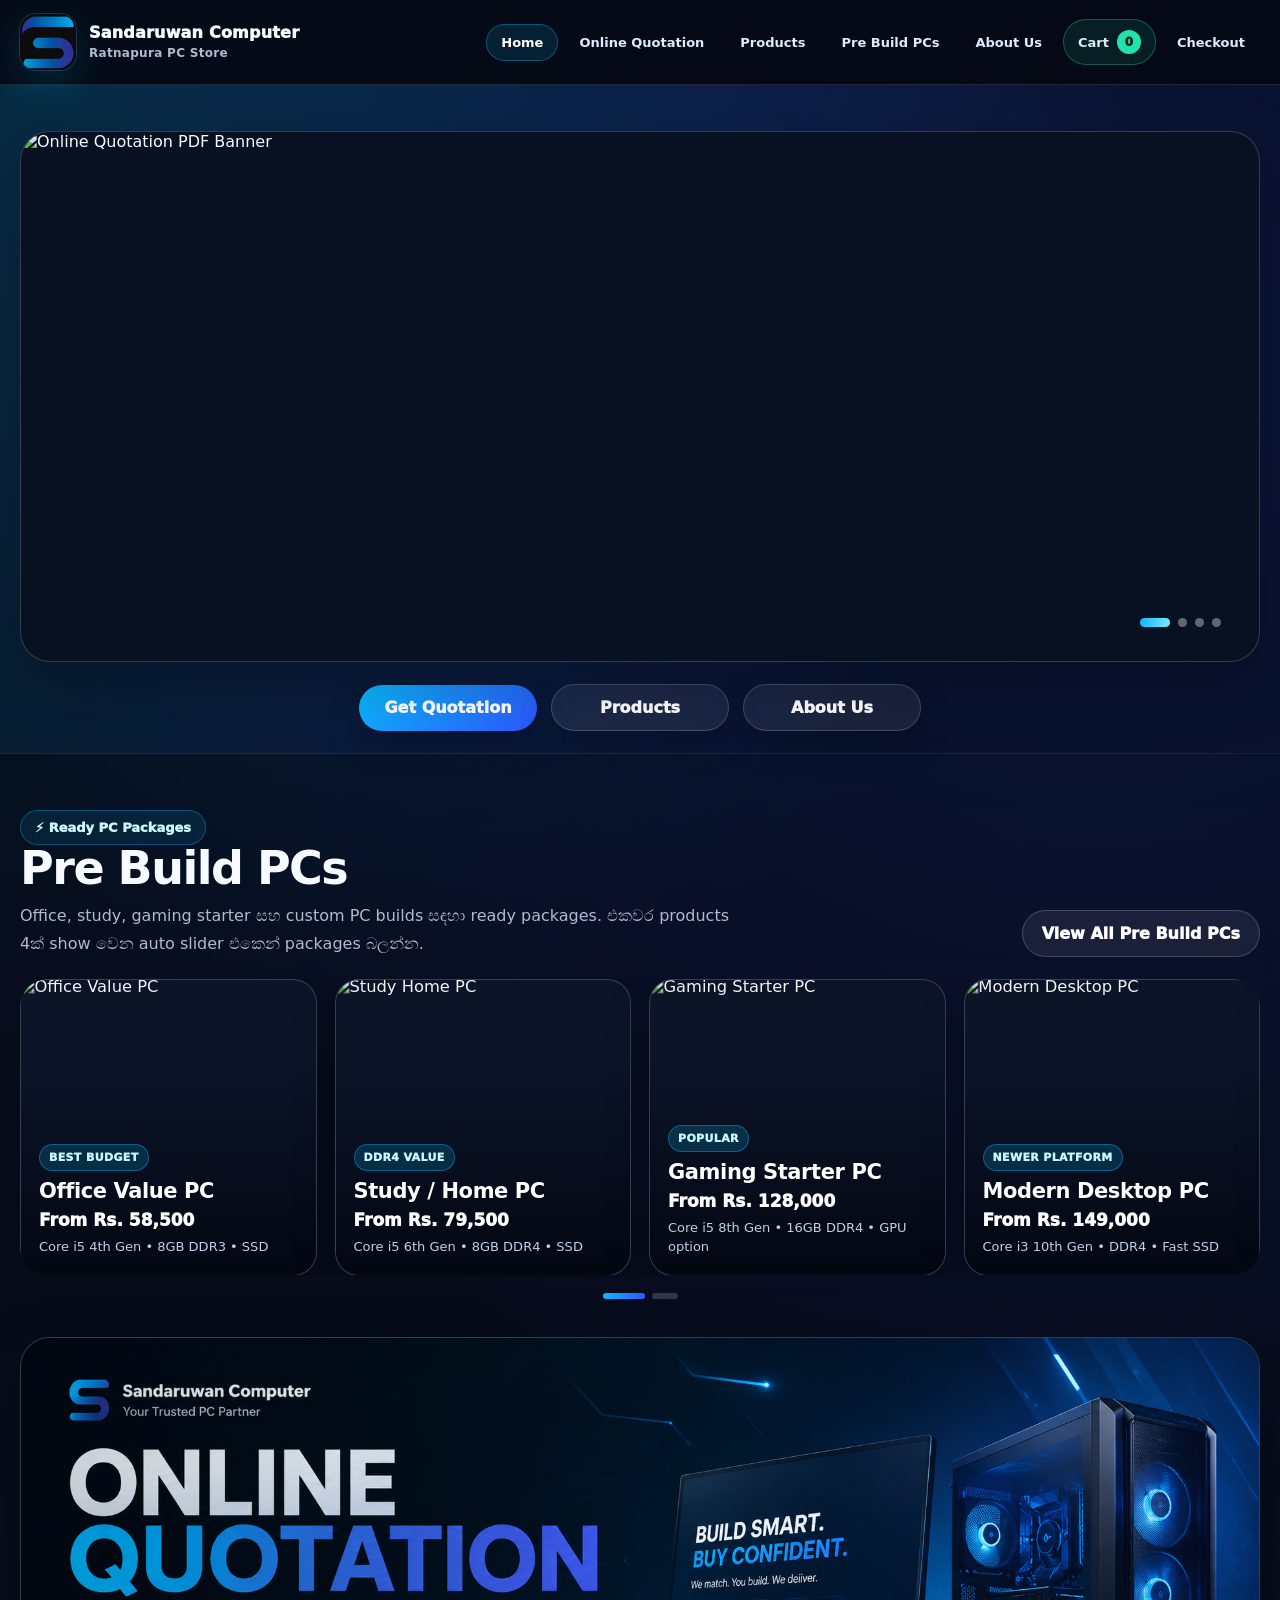
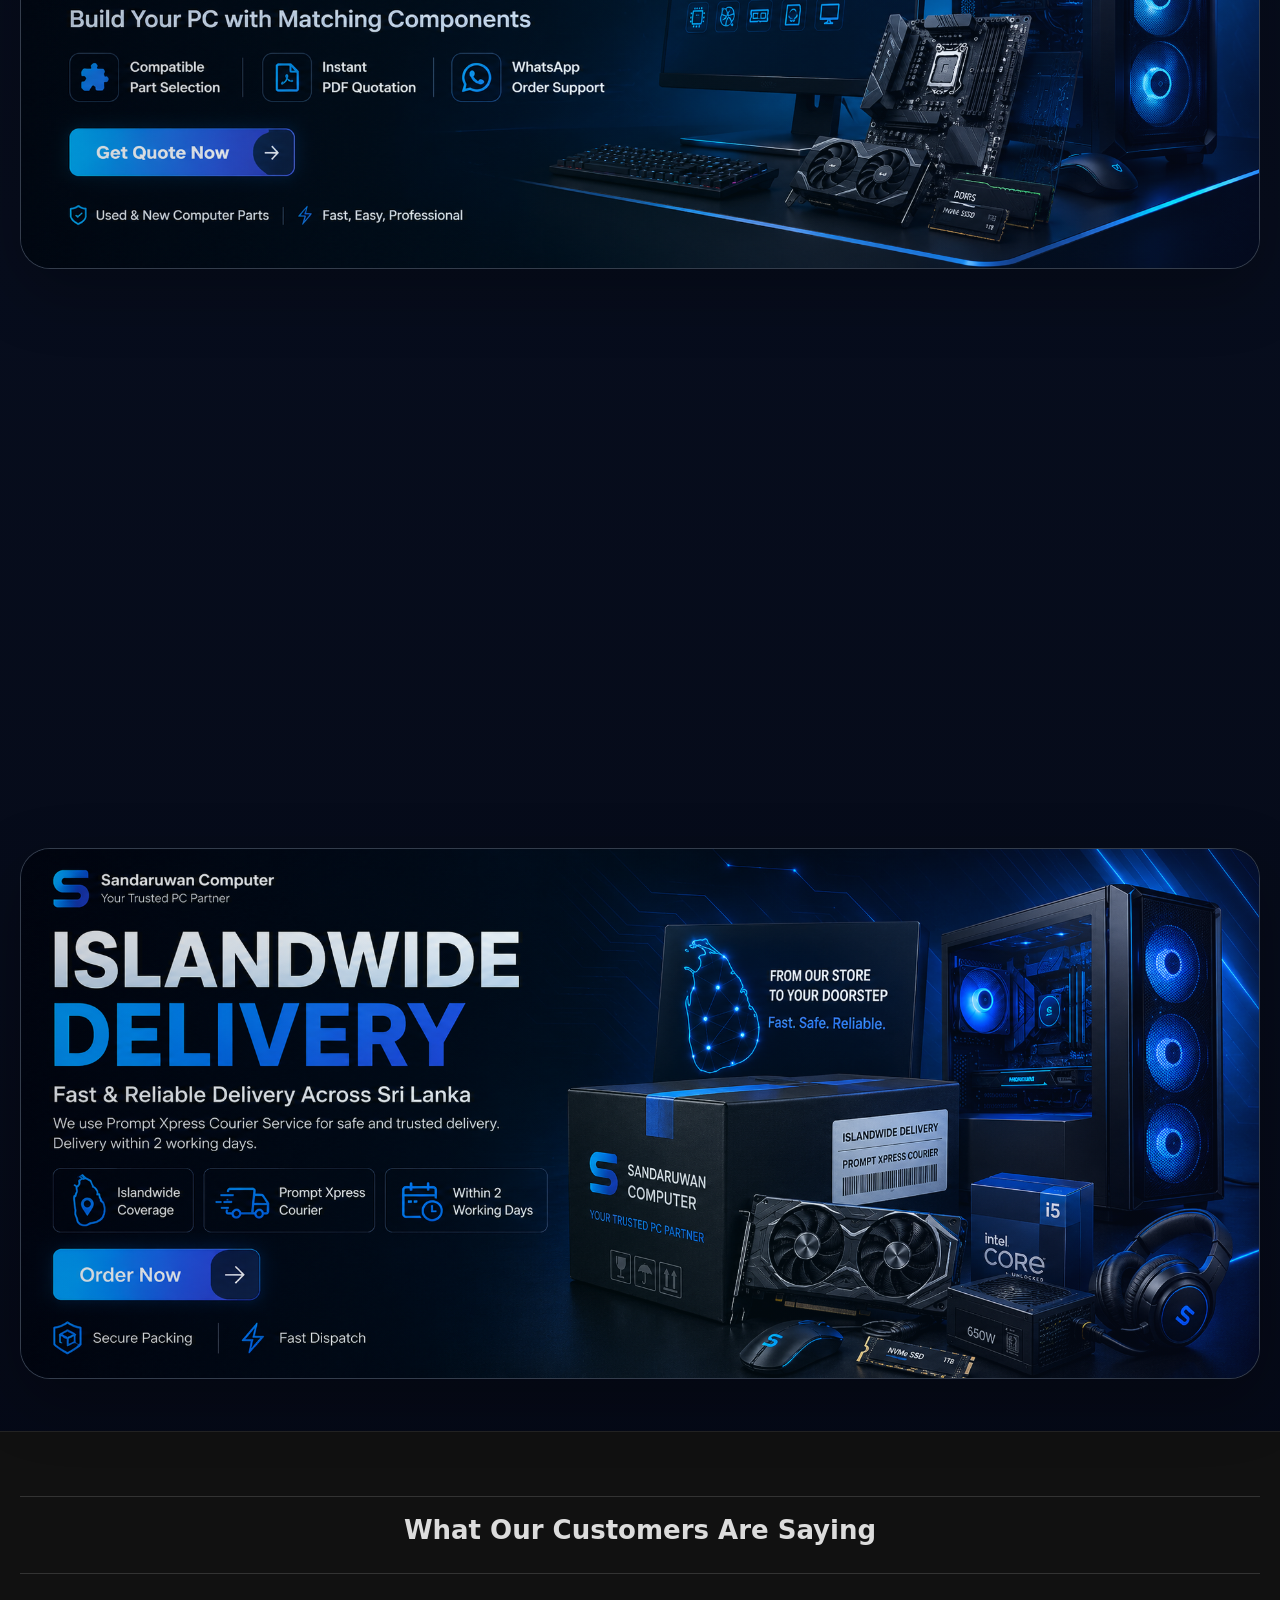
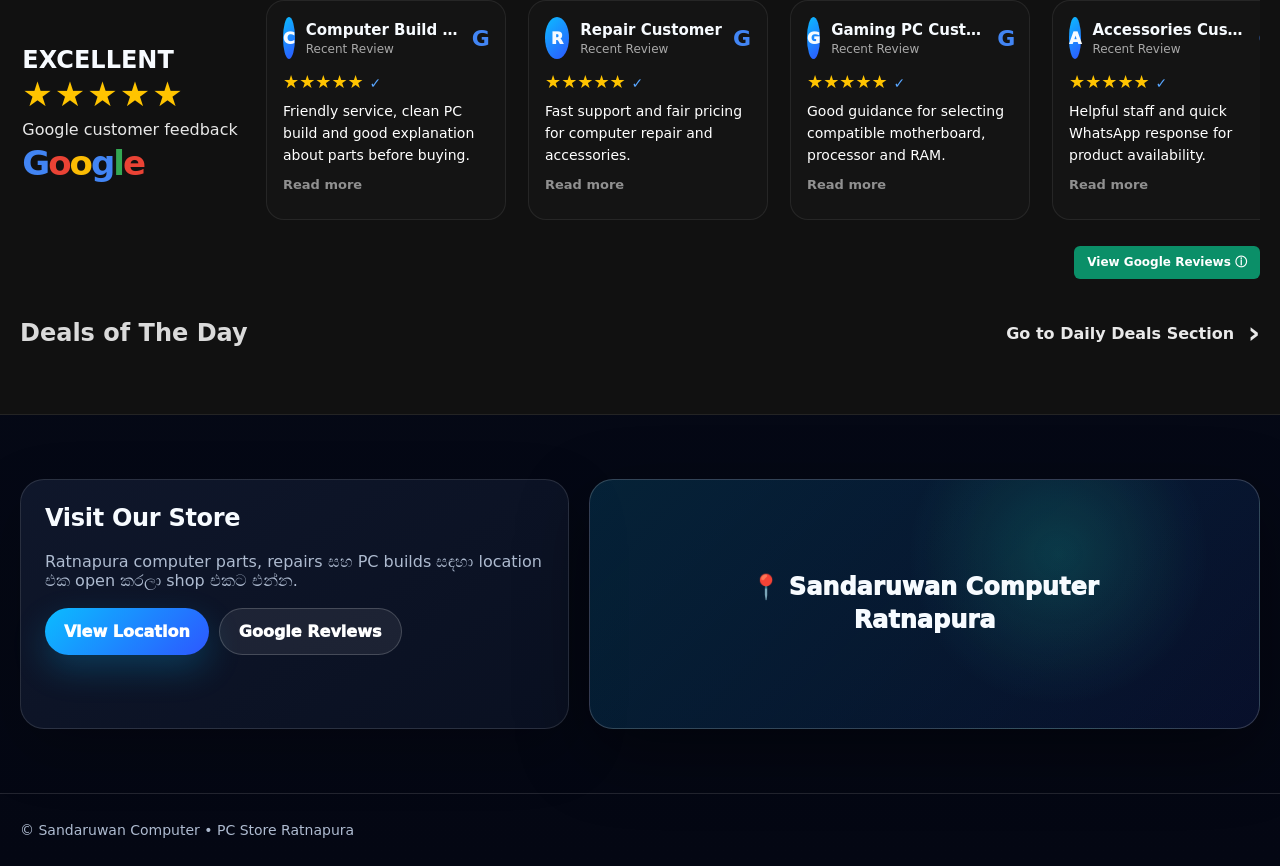
==== index.html @ 7ae16428 "Update index.html" ====
<!doctype html>
<html lang="en">
<head>
  <meta charset="utf-8"><meta name="viewport" content="width=device-width, initial-scale=1">
  <title>Sandaruwan Computer | PC Store Ratnapura</title>
  <meta name="description" content="Sandaruwan Computer - PC builds, computer parts, online quotations and WhatsApp ordering in Ratnapura.">
  <link rel="icon" href="assets/img/logo.jpg"><link rel="stylesheet" href="assets/css/style.css">
  <style>
    /* Home page update: wide banners first + 1:1 pre-build product slider */
    .home-banner-hero{
      padding:46px 0 22px;
      background:linear-gradient(110deg,rgba(11,188,255,.08),rgba(45,87,255,.08) 48%,rgba(7,12,28,0) 74%);
      border-bottom:1px solid rgba(255,255,255,.06);
    }
    .home-main-slider{
      margin:0 auto;
      aspect-ratio:21/9;
      min-height:unset;
      max-height:560px;
      border-radius:30px;
    }
    .home-main-slider .wide-banner-slide{cursor:default;pointer-events:none;}
    .home-main-slider .wide-banner-slide img{
      width:100%;height:100%;object-fit:cover;object-position:center;
      display:block;
      user-select:none;
    }
    .prebuild-home-section{padding:56px 0 30px;}
    .section-head-row{display:flex;align-items:end;justify-content:space-between;gap:18px;margin-bottom:22px;}
    .section-head-row h2{margin:0;font-size:clamp(30px,4vw,46px);letter-spacing:-1.5px;line-height:1.02;}
    .section-head-row p{margin:10px 0 0;color:var(--muted);line-height:1.7;max-width:720px;}
    .prebuild-home-window{overflow:hidden;position:relative;border-radius:28px;}
    .prebuild-home-track{display:flex;gap:18px;transition:transform .65s cubic-bezier(.2,.8,.2,1);will-change:transform;}
    .home-prebuild-card{
      position:relative;flex:0 0 calc((100% - 54px) / 4);aspect-ratio:1/1;
      overflow:hidden;border-radius:24px;background:#0c152a;border:1px solid var(--line2);
      box-shadow:0 18px 44px rgba(0,0,0,.24);color:#fff;
    }
    .home-prebuild-card img{width:100%;height:100%;object-fit:cover;display:block;transform:scale(1.02);transition:transform .35s ease;}
    .home-prebuild-card:hover img{transform:scale(1.07);}
    .home-prebuild-card:after{content:"";position:absolute;inset:0;background:linear-gradient(180deg,rgba(0,0,0,.05) 28%,rgba(2,6,16,.92) 100%);}
    .home-prebuild-card-content{position:absolute;left:0;right:0;bottom:0;padding:18px;z-index:2;}
    .home-prebuild-card small{display:inline-flex;margin-bottom:8px;padding:6px 9px;border-radius:999px;background:rgba(11,188,255,.18);border:1px solid rgba(11,188,255,.38);color:#c8f7ff;font-weight:950;font-size:11px;letter-spacing:.35px;text-transform:uppercase;}
    .home-prebuild-card h3{margin:0 0 7px;font-size:21px;line-height:1.15;letter-spacing:-.4px;}
    .home-prebuild-card .home-price{color:#fff;font-size:17px;font-weight:950;}
    .home-prebuild-card .home-spec{margin-top:8px;color:#bed1e9;font-size:13px;line-height:1.45;}
    .home-prebuild-progress{display:flex;gap:7px;justify-content:center;margin-top:18px;}
    .home-prebuild-dot{width:26px;height:6px;border-radius:99px;background:rgba(255,255,255,.18);transition:.25s ease;}
    .home-prebuild-dot.active{background:linear-gradient(90deg,var(--brand),var(--brand2));width:42px;}

    .hero-quick-actions{
      display:flex;
      align-items:center;
      justify-content:center;
      gap:14px;
      flex-wrap:wrap;
      margin-top:22px;
    }
    .hero-quick-actions .btn{
      min-width:178px;
      justify-content:center;
      box-shadow:0 14px 34px rgba(0,0,0,.24);
    }
    .after-prebuild-banners{
      padding:8px 0 52px;
    }
    .wide-image-stack{
      display:grid;
      gap:24px;
    }
    .wide-image-reveal{
      position:relative;
      overflow:hidden;
      border-radius:30px;
      border:1px solid var(--line2);
      background:#071225;
      box-shadow:0 22px 64px rgba(0,0,0,.28);
      aspect-ratio:21/9;
      opacity:0;
      transform:translateY(46px) scale(.985);
      filter:blur(8px);
      transition:opacity .75s ease, transform .75s cubic-bezier(.2,.8,.2,1), filter .75s ease;
    }
    .wide-image-reveal.in-view{
      opacity:1;
      transform:translateY(0) scale(1);
      filter:blur(0);
    }
    .wide-image-reveal img{
      width:100%;
      height:100%;
      object-fit:cover;
      object-position:center;
      display:block;
      user-select:none;
      pointer-events:none;
    }
    .wide-image-reveal:after{
      content:"";
      position:absolute;
      inset:0;
      background:linear-gradient(90deg,rgba(2,6,16,.16),rgba(11,188,255,.05),rgba(45,87,255,.08));
      pointer-events:none;
    }

    @media (max-width:1050px){.home-prebuild-card{flex-basis:calc((100% - 36px) / 3)}.home-main-slider{aspect-ratio:21/9}}
    @media (max-width:820px){.home-prebuild-card{flex-basis:calc((100% - 18px) / 2)}.section-head-row{align-items:flex-start;flex-direction:column}.home-main-slider{border-radius:22px}}
    @media (max-width:560px){.home-banner-hero{padding:28px 0 14px}.home-main-slider{aspect-ratio:16/9}.home-prebuild-card{flex-basis:100%}.prebuild-home-section{padding:38px 0 24px}.home-prebuild-card-content{padding:15px}.home-prebuild-card h3{font-size:19px}}
  </style>
</head>
<body data-page="home">
  <header class="navbar">
    <div class="container nav-wrap">
      <a class="brand" href="index.html" aria-label="Sandaruwan Computer Home">
        <img class="logo" src="assets/img/logo.jpg" alt="Sandaruwan Computer Logo">
        <div class="brand-title">Sandaruwan Computer<span>Ratnapura PC Store</span></div>
      </a>
      <button class="btn btn-ghost btn-small mobile-menu" id="mobileMenuBtn">Menu</button>
      <nav class="nav-links" id="navLinks">
        <a href="index.html" class="active">Home</a><a href="quotation.html" class="">Online Quotation</a><a href="products.html" class="">Products</a><a href="prebuild.html" class="">Pre Build PCs</a><a href="about.html" class="">About Us</a>
        <a href="cart.html" class="cart-pill">Cart <span class="cart-count" data-cart-count>0</span></a>
        <a href="checkout.html" class="">Checkout</a>
      </nav>
    </div>
  </header>
  <main>
    <section class="home-banner-hero">
      <div class="container">
        <div class="wide-banner-carousel home-main-slider" aria-label="Sandaruwan Computer promotional banners">
          <div class="wide-banner-slide active"><img src="assets/img/01.jpg" alt="Online Quotation PDF Banner"></div>
          <div class="wide-banner-slide"><img src="assets/img/banners/02.jpg" alt="Used and New Computer Parts Banner"></div>
          <div class="wide-banner-slide"><img src="assets/img/banners/03.jpg" alt="Compatible PC Build Parts Banner"></div>
          <div class="wide-banner-slide"><img src="assets/img/banners/04.jpg" alt="WhatsApp Order Receipt Banner"></div>
          <div class="slide-dots wide-dots" id="wideBannerDots" aria-hidden="true"></div>
        </div>
        <div class="hero-quick-actions" aria-label="Quick actions">
          <a class="btn btn-primary" href="quotation.html">Get Quotation</a>
          <a class="btn btn-ghost" href="products.html">Products</a>
          <a class="btn btn-ghost" href="about.html">About Us</a>
        </div>
      </div>
    </section>

    <section class="prebuild-home-section">
      <div class="container">
        <div class="section-head-row">
          <div>
            <span class="eyebrow">⚡ Ready PC Packages</span>
            <h2>Pre Build PCs</h2>
            <p>Office, study, gaming starter සහ custom PC builds සඳහා ready packages. එකවර products 4ක් show වෙන auto slider එකෙන් packages බලන්න.</p>
          </div>
          <a class="btn btn-ghost" href="prebuild.html">View All Pre Build PCs</a>
        </div>

        <div class="prebuild-home-window" aria-label="Pre Build PC product slider">
          <div class="prebuild-home-track" id="homePrebuildTrack">
            <a class="home-prebuild-card" href="prebuild.html">
              <img src="assets/img/prebuild/prebuild-office-ddr3.jpg" alt="Office Value PC">
              <div class="home-prebuild-card-content"><small>Best Budget</small><h3>Office Value PC</h3><div class="home-price">From Rs. 58,500</div><div class="home-spec">Core i5 4th Gen • 8GB DDR3 • SSD</div></div>
            </a>
            <a class="home-prebuild-card" href="prebuild.html">
              <img src="assets/img/prebuild/prebuild-study-ddr4.jpg" alt="Study Home PC">
              <div class="home-prebuild-card-content"><small>DDR4 Value</small><h3>Study / Home PC</h3><div class="home-price">From Rs. 79,500</div><div class="home-spec">Core i5 6th Gen • 8GB DDR4 • SSD</div></div>
            </a>
            <a class="home-prebuild-card" href="prebuild.html">
              <img src="assets/img/prebuild/prebuild-gaming-starter.jpg" alt="Gaming Starter PC">
              <div class="home-prebuild-card-content"><small>Popular</small><h3>Gaming Starter PC</h3><div class="home-price">From Rs. 128,000</div><div class="home-spec">Core i5 8th Gen • 16GB DDR4 • GPU option</div></div>
            </a>
            <a class="home-prebuild-card" href="prebuild.html">
              <img src="assets/img/prebuild/prebuild-modern-i3.jpg" alt="Modern Desktop PC">
              <div class="home-prebuild-card-content"><small>Newer Platform</small><h3>Modern Desktop PC</h3><div class="home-price">From Rs. 149,000</div><div class="home-spec">Core i3 10th Gen • DDR4 • Fast SSD</div></div>
            </a>
            <a class="home-prebuild-card" href="prebuild.html">
              <img src="assets/img/prebuild/prebuild-custom.jpg" alt="Custom Build Package">
              <div class="home-prebuild-card-content"><small>Build Your Way</small><h3>Custom Build Package</h3><div class="home-price">Custom price</div><div class="home-spec">Matched motherboard • RAM • SSD • accessories</div></div>
            </a>
          </div>
        </div>
        <div class="home-prebuild-progress" id="homePrebuildDots" aria-hidden="true"></div>
      </div>
    </section>

    <section class="after-prebuild-banners" aria-label="Featured wide banners">
      <div class="container">
        <div class="wide-image-stack">
          <div class="wide-image-reveal"><img src="assets/img/A.jpg" alt="Used and New Computer Parts"></div>
          <div class="wide-image-reveal"><img src="assets/img/B.jpg" alt="Matched Compatible PC Parts"></div>
          <div class="wide-image-reveal"><img src="assets/img/C.jpg" alt="WhatsApp Order and Delivery Support"></div>
        </div>
      </div>
    </section>

    <section class="review-showcase" id="reviews">
      <div class="container">
        <div class="review-title-line"></div>
        <h2 class="review-title">What Our Customers Are Saying</h2>
        <div class="review-title-line"></div>
        <div class="google-review-widget">
          <div class="rating-summary">
            <div>
              <div class="rating-word">EXCELLENT</div>
              <div class="big-stars" aria-label="5 star rating">★★★★★</div>
              <p>Google customer feedback</p>
              <div class="google-logo"><span>G</span><span>o</span><span>o</span><span>g</span><span>l</span><span>e</span></div>
            </div>
          </div>
          <div class="review-track" id="reviewTrack">
            <article class="review-card"><div class="review-head"><div class="avatar">C</div><div><h3>Computer Build Customer</h3><span>Recent Review</span></div><div class="g-mark">G</div></div><div class="review-stars">★★★★★ <span>✓</span></div><p>Friendly service, clean PC build and good explanation about parts before buying.</p><a data-config-link="reviewUrl" href="#">Read more</a></article>
            <article class="review-card"><div class="review-head"><div class="avatar">R</div><div><h3>Repair Customer</h3><span>Recent Review</span></div><div class="g-mark">G</div></div><div class="review-stars">★★★★★ <span>✓</span></div><p>Fast support and fair pricing for computer repair and accessories.</p><a data-config-link="reviewUrl" href="#">Read more</a></article>
            <article class="review-card"><div class="review-head"><div class="avatar">G</div><div><h3>Gaming PC Customer</h3><span>Recent Review</span></div><div class="g-mark">G</div></div><div class="review-stars">★★★★★ <span>✓</span></div><p>Good guidance for selecting compatible motherboard, processor and RAM.</p><a data-config-link="reviewUrl" href="#">Read more</a></article>
            <article class="review-card"><div class="review-head"><div class="avatar">A</div><div><h3>Accessories Customer</h3><span>Recent Review</span></div><div class="g-mark">G</div></div><div class="review-stars">★★★★★ <span>✓</span></div><p>Helpful staff and quick WhatsApp response for product availability.</p><a data-config-link="reviewUrl" href="#">Read more</a></article>
          </div>
        </div>
        <div class="review-bottom-row"><a class="verified-badge" data-config-link="reviewUrl" href="#">View Google Reviews ⓘ</a></div>
        <div class="daily-deals-row"><h2>Deals of The Day</h2><a href="products.html">Go to Daily Deals Section <span>›</span></a></div>
      </div>
    </section>

    <section class="section">
      <div class="container map-card">
        <div class="card"><h2 style="margin-top:0">Visit Our Store</h2><p class="muted">Ratnapura computer parts, repairs සහ PC builds සඳහා location එක open කරලා shop එකට එන්න.</p><div class="action-row"><a class="btn btn-primary" data-config-link="locationUrl" href="#">View Location</a><a class="btn btn-ghost" data-config-link="reviewUrl" href="#">Google Reviews</a></div></div>
        <a class="map-box" data-config-link="locationUrl" href="#"><span>📍 Sandaruwan Computer<br>Ratnapura</span></a>
      </div>
    </section>
  </main>
  <footer class="footer"><div class="container">© Sandaruwan Computer • PC Store Ratnapura</div></footer>
  <div class="toast" id="toast"></div>
  <script src="assets/js/config.js"></script><script src="assets/js/app.js"></script>
  <script>
    (function(){
      const track=document.getElementById('homePrebuildTrack');
      const dotsWrap=document.getElementById('homePrebuildDots');
      if(!track||!dotsWrap)return;
      const cards=Array.from(track.children);
      let index=0;
      function visibleCount(){
        if(window.innerWidth<=560)return 1;
        if(window.innerWidth<=820)return 2;
        if(window.innerWidth<=1050)return 3;
        return 4;
      }
      function maxIndex(){return Math.max(0,cards.length-visibleCount());}
      function renderDots(){
        const total=maxIndex()+1;
        dotsWrap.innerHTML=Array.from({length:total},(_,i)=>'<span class="home-prebuild-dot '+(i===index?'active':'')+'"></span>').join('');
      }
      function move(){
        const gap=parseFloat(getComputedStyle(track).gap)||18;
        const cardWidth=cards[0] ? cards[0].getBoundingClientRect().width : 0;
        if(index>maxIndex())index=0;
        track.style.transform='translateX('+(-(cardWidth+gap)*index)+'px)';
        renderDots();
      }
      let timer=setInterval(function(){index=index>=maxIndex()?0:index+1;move();},3200);
      window.addEventListener('resize',function(){clearTimeout(window.__homePrebuildResize);window.__homePrebuildResize=setTimeout(move,160);});
      track.addEventListener('mouseenter',function(){clearInterval(timer);});
      track.addEventListener('mouseleave',function(){timer=setInterval(function(){index=index>=maxIndex()?0:index+1;move();},3200);});
      move();
    })();

    (function(){
      const revealItems=document.querySelectorAll('.wide-image-reveal');
      if(!revealItems.length)return;
      if(!('IntersectionObserver' in window)){
        revealItems.forEach(item=>item.classList.add('in-view'));
        return;
      }
      const observer=new IntersectionObserver((entries)=>{
        entries.forEach((entry)=>{
          if(entry.isIntersecting){
            entry.target.classList.add('in-view');
            observer.unobserve(entry.target);
          }
        });
      },{threshold:.18,rootMargin:'0px 0px -70px 0px'});
      revealItems.forEach((item,index)=>{
        item.style.transitionDelay=(index*.08)+'s';
        observer.observe(item);
      });
    })();
  </script>
</body>
</html>
---- assets/css/style.css ----
:root{
  --bg:#050814;
  --bg2:#081125;
  --panel:#10182c;
  --panel2:#0e1c36;
  --text:#f7fbff;
  --muted:#aebbd0;
  --soft:#dbeaff;
  --line:rgba(255,255,255,.12);
  --line2:rgba(255,255,255,.18);
  --brand:#0bbcff;
  --brand2:#2d57ff;
  --brand3:#20e2aa;
  --gold:#ffc83d;
  --whatsapp:#25d366;
  --danger:#ff5c78;
  --radius:24px;
  --shadow:0 24px 70px rgba(0,0,0,.42);
}
*{box-sizing:border-box}
html{scroll-behavior:smooth}
body{
  margin:0;
  font-family:Inter,ui-sans-serif,system-ui,-apple-system,BlinkMacSystemFont,"Segoe UI",Arial,sans-serif;
  color:var(--text);
  background:
    radial-gradient(circle at 10% 0%,rgba(11,188,255,.14),transparent 26%),
    radial-gradient(circle at 86% 8%,rgba(45,87,255,.16),transparent 30%),
    linear-gradient(180deg,#050814 0%,#070d1d 45%,#040713 100%);
  min-height:100vh;
}
a{color:inherit;text-decoration:none}
button,input,select,textarea{font:inherit}
img{display:block;max-width:100%}
.container{width:min(1240px,calc(100% - 36px));margin-inline:auto}

.navbar{
  position:sticky;top:0;z-index:60;
  background:rgba(5,8,18,.86);
  backdrop-filter:blur(18px);
  border-bottom:1px solid var(--line);
}
.nav-wrap{height:84px;display:flex;align-items:center;justify-content:space-between;gap:22px}
.brand{display:flex;align-items:center;gap:13px;min-width:245px}
.logo{width:56px;height:56px;object-fit:cover;border-radius:16px;box-shadow:0 0 0 1px rgba(255,255,255,.14),0 14px 42px rgba(11,188,255,.18)}
.brand-title{font-weight:950;letter-spacing:.2px;line-height:1.05}
.brand-title span{display:block;margin-top:5px;color:var(--muted);font-size:12px;font-weight:800;letter-spacing:.3px}
.nav-links{display:flex;align-items:center;justify-content:flex-end;gap:6px;flex-wrap:wrap}
.nav-links a{padding:10px 14px;border-radius:999px;font-size:13px;font-weight:900;color:#deebff;border:1px solid transparent;transition:.2s ease}
.nav-links a:hover,.nav-links a.active{background:rgba(11,188,255,.12);border-color:rgba(11,188,255,.36);color:#fff}
.cart-pill{display:inline-flex!important;align-items:center;gap:8px;background:rgba(32,226,170,.10)!important;border-color:rgba(32,226,170,.32)!important}
.cart-count{display:inline-grid;place-items:center;min-width:24px;height:24px;padding:0 6px;border-radius:999px;background:var(--brand3);color:#052019;font-weight:950;font-size:12px}
.mobile-menu{display:none!important}

.btn{display:inline-flex;align-items:center;justify-content:center;gap:9px;min-height:46px;padding:13px 19px;border:0;border-radius:999px;color:#fff;font-weight:950;white-space:nowrap;cursor:pointer;transition:.18s ease}
.btn:hover{transform:translateY(-1px)}
.btn-primary{background:linear-gradient(135deg,var(--brand),var(--brand2));box-shadow:0 14px 34px rgba(11,188,255,.22)}
.btn-ghost{background:rgba(255,255,255,.07);border:1px solid var(--line2)}
.btn-whatsapp{background:linear-gradient(135deg,var(--whatsapp),#0ba75a);box-shadow:0 14px 34px rgba(37,211,102,.18)}
.btn-danger{background:rgba(255,92,120,.14);border:1px solid rgba(255,92,120,.36);color:#ffe0e6}
.btn-small{min-height:38px;padding:9px 13px;font-size:13px}

.hero{padding:72px 0 48px;overflow:hidden;position:relative;background:linear-gradient(100deg,rgba(11,188,255,.09),rgba(45,87,255,.08) 45%,rgba(7,12,28,0) 70%)}
.hero:before{content:"";position:absolute;right:-160px;bottom:-170px;width:520px;height:520px;border-radius:50%;background:rgba(11,188,255,.09);filter:blur(30px)}
.hero-grid{position:relative;display:grid;grid-template-columns:minmax(0,1fr) 470px;gap:52px;align-items:center}
.eyebrow{display:inline-flex;align-items:center;gap:8px;color:#ccf7ff;background:rgba(11,188,255,.10);border:1px solid rgba(11,188,255,.32);border-radius:999px;padding:9px 14px;font-weight:950;font-size:13px}
.hero h1,.page-title h1{margin:20px 0 18px;font-size:clamp(44px,6.3vw,82px);line-height:.93;letter-spacing:-3px}
.title-gradient{background:linear-gradient(90deg,#fff 0%,#6de4ff 46%,#6c76ff 100%);-webkit-background-clip:text;background-clip:text;color:transparent}
.lead{max-width:690px;margin:0;color:#c6d7ee;font-size:17px;line-height:1.82}
.hero-actions{display:flex;flex-wrap:wrap;gap:13px;margin-top:30px}

.prebuild-showcase{display:block;position:relative;min-height:500px;border-radius:32px;padding:18px;overflow:hidden;background:linear-gradient(145deg,rgba(18,30,58,.88),rgba(8,13,30,.9));border:1px solid var(--line2);box-shadow:var(--shadow)}
.prebuild-showcase:after{content:"";position:absolute;inset:0;background:radial-gradient(circle at 80% 15%,rgba(11,188,255,.18),transparent 36%);pointer-events:none}
.prebuild-slide{position:absolute;inset:18px;opacity:0;transform:scale(.985);transition:opacity .45s ease,transform .45s ease;border-radius:26px;overflow:hidden;background:#0b1428;border:1px solid rgba(255,255,255,.13)}
.prebuild-slide.active{opacity:1;transform:scale(1)}
.prebuild-slide img{width:100%;height:100%;object-fit:cover;opacity:.9}
.prebuild-caption{position:absolute;left:0;right:0;bottom:0;padding:28px;background:linear-gradient(180deg,transparent,rgba(2,6,16,.94));z-index:2}
.prebuild-caption small{display:inline-flex;margin-bottom:8px;padding:6px 10px;border-radius:999px;background:rgba(11,188,255,.16);border:1px solid rgba(11,188,255,.36);color:#c9f7ff;font-weight:950;letter-spacing:.5px}
.prebuild-caption h2{margin:0 0 7px;font-size:34px;letter-spacing:-1px}.prebuild-caption p{margin:0;color:#d5e7ff;line-height:1.55}
.slide-dots{position:absolute;right:34px;bottom:28px;display:flex;gap:8px;z-index:5}.slide-dot{width:9px;height:9px;border-radius:50%;background:rgba(255,255,255,.36)}.slide-dot.active{width:30px;border-radius:999px;background:linear-gradient(90deg,var(--brand),#7ce9ff)}

.wide-banner-section{padding:30px 0 18px}
.wide-banner-carousel{position:relative;aspect-ratio:21/9;min-height:unset;width:100%;border-radius:30px;overflow:hidden;border:1px solid var(--line2);box-shadow:0 22px 64px rgba(0,0,0,.26);background:#081122}
.wide-banner-slide{position:absolute;inset:0;opacity:0;transition:opacity .55s ease;display:block}.wide-banner-slide.active{opacity:1}
.wide-banner-slide img{width:100%;height:100%;object-fit:cover;object-position:center}
.wide-banner-actions{position:absolute;left:38px;bottom:32px;z-index:3;display:flex;gap:12px;flex-wrap:wrap}.wide-dots{left:auto;right:38px;bottom:34px}

.section{padding:64px 0}.section-tight{padding:34px 0 56px}
.page-hero{padding:52px 0 28px;background:linear-gradient(180deg,rgba(11,188,255,.08),transparent);border-bottom:1px solid var(--line)}
.page-title{display:flex;align-items:flex-end;justify-content:space-between;gap:22px}.page-title h1{font-size:clamp(38px,5vw,64px)}.page-title p{max-width:780px;margin:0;color:#c7d8ee;line-height:1.7}
.panel,.card{background:linear-gradient(145deg,rgba(16,24,44,.95),rgba(10,17,34,.94));border:1px solid var(--line);border-radius:var(--radius);box-shadow:0 22px 60px rgba(0,0,0,.22)}
.card{padding:24px}.card h2,.card h3{letter-spacing:-.3px}.muted{color:var(--muted)}
.section-head{display:flex;align-items:flex-end;justify-content:space-between;gap:20px;margin-bottom:26px}.section-head h2{font-size:clamp(30px,4vw,44px);margin:0 0 8px;letter-spacing:-1.2px}.section-head p{margin:0;color:var(--muted);line-height:1.7;max-width:650px}

.toolbar{display:grid;grid-template-columns:1.45fr repeat(4,minmax(148px,1fr));gap:12px;background:rgba(255,255,255,.045);border:1px solid var(--line);border-radius:24px;padding:16px;margin-bottom:24px}
.input,select,textarea{width:100%;border:1px solid var(--line2);background:#0c1428;color:#f7fbff;border-radius:16px;padding:13px 14px;outline:none}
.input:focus,select:focus,textarea:focus{border-color:rgba(11,188,255,.62);box-shadow:0 0 0 4px rgba(11,188,255,.10)}
label{display:block;margin-bottom:8px;color:#cbdcf4;font-size:13px;font-weight:900}.product-head-row{display:flex;align-items:center;justify-content:space-between;gap:14px;margin-bottom:18px}.result-count{color:var(--muted);font-weight:850}
.product-grid,.prebuild-grid{display:grid;grid-template-columns:repeat(4,minmax(0,1fr));gap:18px}.prebuild-grid{grid-template-columns:repeat(3,minmax(0,1fr))}
.product-card,.prebuild-card{padding:0;overflow:hidden}.product-img-wrap,.prebuild-img{height:188px;position:relative;background:#0c152a;overflow:hidden}.prebuild-img{height:240px}.product-img-wrap img,.prebuild-img img{width:100%;height:100%;object-fit:cover;opacity:.93}.product-img-wrap:after,.prebuild-img:after{content:"";position:absolute;inset:0;background:linear-gradient(180deg,transparent,rgba(0,0,0,.58))}.tag-row{position:absolute;left:12px;right:12px;bottom:12px;z-index:1;display:flex;gap:7px;flex-wrap:wrap}.tag{display:inline-flex;align-items:center;padding:6px 9px;border-radius:999px;background:rgba(255,255,255,.14);border:1px solid rgba(255,255,255,.2);backdrop-filter:blur(10px);font-size:11px;font-weight:950;color:#fff}.tag.new{background:rgba(32,226,170,.16);border-color:rgba(32,226,170,.38)}.tag.used{background:rgba(255,200,61,.16);border-color:rgba(255,200,61,.34)}
.product-body,.prebuild-body{padding:18px}.product-body h3,.prebuild-body h3{margin:0 0 10px;font-size:18px}.meta{display:flex;gap:6px;flex-wrap:wrap}.meta span{display:inline-flex;padding:5px 8px;border-radius:999px;background:rgba(255,255,255,.07);border:1px solid var(--line);color:#bfd0e8;font-size:12px;font-weight:800}.price{margin:16px 0 5px;color:#fff;font-size:23px;font-weight:950}.stock{color:#a9b8d0;font-size:13px;font-weight:800}.product-actions{display:flex;gap:9px;flex-wrap:wrap;margin-top:16px}
.spec-list{display:grid;gap:8px;margin:14px 0;color:#bfd0e8;font-size:14px}.spec-list span{display:flex;gap:8px;align-items:flex-start}.spec-list span:before{content:"✓";color:var(--brand3);font-weight:950}
.quote-layout{display:grid;grid-template-columns:minmax(0,1.25fr) minmax(360px,.75fr);gap:22px;align-items:start}.checkout-layout{display:grid;grid-template-columns:minmax(0,.9fr) minmax(360px,1.1fr);gap:22px;align-items:start}.quote-form{display:grid;grid-template-columns:repeat(2,minmax(0,1fr));gap:14px}.field.wide{grid-column:1/-1}.compat-box{padding:15px;border-radius:18px;background:rgba(11,188,255,.09);border:1px solid rgba(11,188,255,.24);color:#d5ecff;line-height:1.55}.warn-box{background:rgba(255,200,61,.08);border-color:rgba(255,200,61,.25)}
.table-wrap{overflow:auto;border:1px solid var(--line);border-radius:18px}table{width:100%;border-collapse:collapse;min-width:520px}th,td{text-align:left;padding:13px 14px;border-bottom:1px solid var(--line);vertical-align:top}th{color:#d6e8ff;background:rgba(255,255,255,.055);font-size:13px}tr:last-child td{border-bottom:0}.total-row{display:flex;align-items:center;justify-content:space-between;gap:15px;margin-top:18px;padding:18px;border-radius:20px;background:linear-gradient(90deg,rgba(11,188,255,.14),rgba(32,226,170,.10));border:1px solid var(--line2)}.total-row strong{font-size:25px}.action-row,.cart-actions{display:flex;gap:10px;flex-wrap:wrap;margin-top:18px}.cart-product{display:flex;align-items:center;gap:12px}.cart-product img{width:60px;height:60px;object-fit:cover;border-radius:14px;border:1px solid var(--line)}.qty-input{max-width:92px}.empty-state{text-align:center;padding:34px;color:var(--muted)}
.bank-card{background:linear-gradient(145deg,rgba(8,41,62,.95),rgba(10,17,34,.95))}.bank-list{display:grid;gap:10px}.bank-line{display:flex;align-items:center;justify-content:space-between;gap:14px;padding:13px;border-radius:16px;background:rgba(255,255,255,.06);border:1px solid var(--line)}.bank-line span{color:var(--muted);font-size:13px}.receipt{white-space:pre-wrap;font-family:ui-monospace,SFMono-Regular,Menlo,Monaco,Consolas,monospace;background:#060a15;border:1px dashed rgba(255,255,255,.25);border-radius:16px;padding:16px;color:#dcecff;line-height:1.6}
.review-showcase{padding:64px 0;background:#111;border-top:1px solid rgba(255,255,255,.08);border-bottom:1px solid rgba(255,255,255,.08)}.review-title{text-align:center;margin:0 0 28px;color:#dcdcdc;font-size:26px}.review-title-line{height:1px;background:rgba(255,255,255,.14);margin:0 0 18px}.review-title-line:last-of-type{margin:18px 0 28px}.google-review-widget{display:grid;grid-template-columns:220px minmax(0,1fr);gap:26px;align-items:center}.rating-summary{min-height:190px;display:grid;place-items:center}.rating-word{font-size:24px;font-weight:900}.big-stars{color:#ffc400;font-size:34px;letter-spacing:2px}.rating-summary p{margin:6px 0 4px;color:#e8e8e8}.google-logo{font-size:34px;font-weight:700;letter-spacing:-2px}.google-logo span:nth-child(1){color:#4285f4}.google-logo span:nth-child(2){color:#ea4335}.google-logo span:nth-child(3){color:#fbbc04}.google-logo span:nth-child(4){color:#4285f4}.google-logo span:nth-child(5){color:#34a853}.google-logo span:nth-child(6){color:#ea4335}.review-track{display:grid;grid-auto-flow:column;grid-auto-columns:minmax(240px,1fr);gap:22px;overflow-x:auto;padding:8px 6px 16px;scroll-snap-type:x mandatory}.review-track::-webkit-scrollbar{height:8px}.review-track::-webkit-scrollbar-thumb{background:rgba(255,255,255,.22);border-radius:99px}.review-card{scroll-snap-align:start;min-height:220px;background:#141414;border:1px solid rgba(255,255,255,.08);border-radius:18px;padding:16px}.review-head{display:flex;align-items:center;gap:11px}.avatar{width:42px;height:42px;border-radius:50%;display:grid;place-items:center;background:linear-gradient(135deg,var(--brand),var(--brand2));font-weight:950}.review-head h3{margin:0;font-size:15px;white-space:nowrap;overflow:hidden;text-overflow:ellipsis;max-width:155px}.review-head span{display:block;color:#a9a9a9;font-size:12px;margin-top:3px}.g-mark{margin-left:auto;font-size:22px;font-weight:900;color:#4285f4}.review-stars{margin:12px 0 9px;color:#ffc400;font-size:18px}.review-stars span{color:#58a6ff;font-size:14px}.review-card p{margin:0;color:#fff;line-height:1.55;font-size:14px}.review-card a{display:inline-block;margin-top:10px;color:#909090;font-weight:800;font-size:13px}.review-bottom-row{display:flex;justify-content:flex-end;margin-top:10px}.verified-badge{background:#0b8f68;color:#fff;border-radius:6px;padding:8px 13px;font-size:12px;font-weight:900}.daily-deals-row{display:flex;align-items:center;justify-content:space-between;gap:15px;margin-top:36px}.daily-deals-row h2{margin:0;color:#dadada;font-size:24px}.daily-deals-row a{color:#e9e9e9;font-weight:800}.daily-deals-row span{font-size:30px;vertical-align:-4px;margin-left:8px}
.map-card{display:grid;grid-template-columns:minmax(0,.9fr) minmax(320px,1.1fr);gap:20px}.map-box{min-height:250px;display:grid;place-items:center;text-align:center;background:linear-gradient(135deg,rgba(11,188,255,.15),rgba(45,87,255,.10)),radial-gradient(circle at 70% 30%,rgba(32,226,170,.18),transparent 30%);border:1px solid var(--line2);border-radius:var(--radius);box-shadow:var(--shadow);font-size:24px;font-weight:950;line-height:1.4}
.about-layout{display:grid;grid-template-columns:minmax(0,1.2fr) minmax(320px,.8fr);gap:22px}.about-profile{display:flex;gap:18px;align-items:center}.about-profile img{width:88px;height:88px;border-radius:24px;object-fit:cover}.about-copy{color:#c4d4ec;line-height:1.8}.contact-grid{display:grid;grid-template-columns:repeat(3,minmax(0,1fr));gap:14px}.contact-card{padding:20px;border-radius:22px;background:rgba(255,255,255,.055);border:1px solid var(--line)}.contact-card h3{margin:0 0 8px}.contact-card p{margin:0 0 14px;color:var(--muted);line-height:1.5}
.footer{border-top:1px solid var(--line);padding:28px 0;color:var(--muted);font-size:14px}.toast{position:fixed;left:50%;bottom:26px;transform:translate(-50%,20px);opacity:0;pointer-events:none;background:#101b31;border:1px solid var(--line2);border-radius:999px;padding:12px 18px;color:#fff;box-shadow:var(--shadow);z-index:80;transition:.2s ease}.toast.show{opacity:1;transform:translate(-50%,0)}

@media (max-width:1050px){
  .hero-grid,.quote-layout,.checkout-layout,.map-card,.about-layout{grid-template-columns:1fr}.hero{padding-top:48px}.prebuild-showcase{min-height:430px}.toolbar{grid-template-columns:1fr 1fr}.product-grid,.prebuild-grid{grid-template-columns:repeat(2,minmax(0,1fr))}.google-review-widget{grid-template-columns:1fr}.rating-summary{place-items:start}.wide-banner-carousel{aspect-ratio:21/9}.nav-wrap{height:auto;min-height:82px;align-items:flex-start;padding:14px 0}.brand{padding-top:3px}.mobile-menu{display:inline-flex!important}.nav-links{display:none;position:absolute;left:18px;right:18px;top:82px;background:#071022;border:1px solid var(--line);border-radius:22px;padding:12px;box-shadow:var(--shadow)}.nav-links.open{display:flex}.nav-links a{flex:1 1 auto;text-align:center}}
@media (max-width:680px){
  .container{width:min(100% - 24px,1240px)}.hero h1,.page-title h1{letter-spacing:-1.5px}.hero-grid{gap:28px}.prebuild-showcase{min-height:360px}.wide-banner-carousel{aspect-ratio:16/9}.wide-banner-actions{left:16px;bottom:16px}.wide-dots{right:16px;bottom:22px}.quote-form,.toolbar,.product-grid,.prebuild-grid,.contact-grid{grid-template-columns:1fr}.page-title{align-items:flex-start;flex-direction:column}.product-img-wrap{height:210px}.prebuild-img{height:210px}.section{padding:42px 0}.google-review-widget{gap:12px}.review-track{grid-auto-columns:82%}.map-box{min-height:190px}.about-profile{align-items:flex-start}.daily-deals-row{align-items:flex-start;flex-direction:column}.hero-actions,.action-row,.cart-actions{width:100%}.hero-actions .btn,.action-row .btn,.cart-actions .btn{flex:1 1 auto}.brand{min-width:auto}.brand-title{font-size:14px}.logo{width:50px;height:50px}}
/* Wide banner image sizing for 21:9 generated banners */
@media (max-width:680px){
  .wide-banner-slide img{object-fit:cover;object-position:center}
}

/* Product details popup + Product Manager updates */
.product-card,.prebuild-card{cursor:pointer;transition:transform .18s ease,border-color .18s ease}.product-card:hover,.prebuild-card:hover{transform:translateY(-3px);border-color:rgba(11,188,255,.36)}
body.modal-open{overflow:hidden}.product-modal{position:fixed;inset:0;z-index:200;display:none;align-items:center;justify-content:center;padding:24px}.product-modal.open{display:flex}.product-modal-backdrop{position:absolute;inset:0;background:rgba(0,0,0,.74);backdrop-filter:blur(12px)}.product-modal-card{position:relative;width:min(1040px,100%);max-height:min(88vh,820px);overflow:auto;border-radius:30px;background:linear-gradient(145deg,rgba(16,24,44,.98),rgba(7,13,28,.98));border:1px solid rgba(255,255,255,.18);box-shadow:0 38px 110px rgba(0,0,0,.6)}.product-modal-close{position:sticky;top:14px;float:right;margin:14px 14px 0 0;z-index:3;width:44px;height:44px;border-radius:50%;border:1px solid rgba(255,255,255,.18);background:rgba(255,255,255,.08);color:#fff;font-size:28px;line-height:1;cursor:pointer}.product-modal-grid{display:grid;grid-template-columns:minmax(320px,.92fr) minmax(0,1.08fr);gap:0;min-height:520px}.product-modal-image{background:radial-gradient(circle at 50% 20%,rgba(11,188,255,.18),transparent 42%),#071022;display:grid;place-items:center;padding:26px}.product-modal-image img{width:100%;height:100%;max-height:620px;object-fit:contain;border-radius:22px}.product-modal-info{padding:34px}.modal-tag-row{display:flex;flex-wrap:wrap;gap:8px;margin-bottom:15px}.product-modal-info h2{font-size:clamp(30px,4vw,52px);line-height:.98;letter-spacing:-1.8px;margin:0 0 16px}.product-modal-price{font-size:32px;font-weight:950;color:#fff;margin:0 0 14px;background:linear-gradient(90deg,#fff,#74e8ff);-webkit-background-clip:text;background-clip:text;color:transparent}.product-modal-description{color:#cbdcf4;line-height:1.75;margin:0 0 18px}.product-detail-list{display:grid;grid-template-columns:repeat(2,minmax(0,1fr));gap:10px;margin:18px 0}.product-detail-list div{padding:14px;border:1px solid rgba(255,255,255,.12);border-radius:18px;background:rgba(255,255,255,.055)}.product-detail-list span{display:block;color:var(--muted);font-size:12px;font-weight:900;margin-bottom:5px}.product-detail-list b{font-size:14px}.product-modal-order{margin-top:20px;padding:16px;border-radius:22px;background:rgba(11,188,255,.08);border:1px solid rgba(11,188,255,.22)}.modal-qty-row{display:flex;gap:12px;align-items:center}.modal-qty-row .input{max-width:120px}.modal-specs{margin-bottom:18px}.toolbar{grid-template-columns:1.35fr repeat(5,minmax(135px,1fr))}
.admin-layout{display:grid;grid-template-columns:minmax(0,1.25fr) minmax(360px,.75fr);gap:22px;align-items:start}.admin-form-grid{display:grid;grid-template-columns:repeat(2,minmax(0,1fr));gap:14px;margin:14px 0 22px}.admin-form-grid .wide{grid-column:1/-1}.field-hint{margin:8px 0 0;color:var(--muted);font-size:12px;line-height:1.5}.check-field{display:flex;align-items:end}.check-field label{display:flex;gap:10px;align-items:center;margin:0;padding:14px;border:1px solid var(--line2);border-radius:16px;background:#0c1428;width:100%}.check-field input{width:18px;height:18px}.compat-help{padding:14px;border-radius:18px;background:rgba(11,188,255,.08);border:1px solid rgba(11,188,255,.24);color:#d5ecff;line-height:1.6;margin:12px 0 16px}.admin-actions{display:flex;gap:10px;flex-wrap:wrap;margin-top:18px}.admin-actions-vertical{display:grid}.admin-product-list{display:grid;gap:12px;margin-top:18px}.admin-product-item{display:grid;grid-template-columns:64px minmax(0,1fr) auto auto;gap:10px;align-items:center;padding:12px;border:1px solid var(--line);border-radius:18px;background:rgba(255,255,255,.045)}.admin-product-item img{width:64px;height:64px;object-fit:cover;border-radius:14px;background:#071225}.admin-product-item b{display:block;white-space:nowrap;overflow:hidden;text-overflow:ellipsis}.admin-product-item span{display:block;color:var(--muted);font-size:12px;margin-top:4px}
@media (max-width:1050px){.product-modal-grid,.admin-layout{grid-template-columns:1fr}.toolbar{grid-template-columns:1fr 1fr}.product-detail-list{grid-template-columns:1fr 1fr}.product-modal-card{max-height:92vh}.product-modal-image{min-height:320px}.admin-product-item{grid-template-columns:56px minmax(0,1fr);}.admin-product-item .btn{width:100%}}
@media (max-width:680px){.product-modal{padding:10px}.product-modal-card{border-radius:22px}.product-modal-grid{min-height:auto}.product-modal-image{min-height:260px;padding:14px}.product-modal-info{padding:22px}.product-detail-list,.admin-form-grid{grid-template-columns:1fr}.modal-qty-row{flex-direction:column;align-items:stretch}.modal-qty-row .input{max-width:100%}.toolbar{grid-template-columns:1fr}}

/* V9 quotation quantities and motherboard RAM slot option */
.select-qty-row{display:grid;grid-template-columns:minmax(0,1fr) 92px;gap:10px;align-items:center}.quote-qty-input{text-align:center}.quote-cable-grid{display:grid;grid-template-columns:repeat(2,minmax(0,1fr));gap:12px}.quote-cable-item{display:grid;grid-template-columns:auto minmax(0,1fr) 88px;align-items:center;gap:10px;padding:13px;border:1px solid var(--line2);border-radius:18px;background:rgba(255,255,255,.045)}.quote-cable-item input[type="checkbox"]{width:18px;height:18px}.quote-cable-item span{font-weight:850;color:#eef7ff}.slot-radio-grid{display:grid;grid-template-columns:repeat(2,minmax(0,1fr));gap:10px;margin-top:10px}.slot-radio{display:grid;grid-template-columns:auto minmax(0,1fr);grid-template-areas:"check title" "check price";gap:2px 10px;padding:13px;border:1px solid var(--line2);border-radius:18px;background:rgba(255,255,255,.05);cursor:pointer}.slot-radio input{grid-area:check;width:18px;height:18px;margin-top:3px}.slot-radio span{grid-area:title;color:#fff;font-weight:900}.slot-radio b{grid-area:price;color:var(--muted);font-size:12px}.slot-radio:has(input:checked){border-color:rgba(11,188,255,.65);box-shadow:0 0 0 3px rgba(11,188,255,.12);background:rgba(11,188,255,.1)}@media(max-width:680px){.select-qty-row,.quote-cable-grid,.slot-radio-grid{grid-template-columns:1fr}.quote-cable-item{grid-template-columns:auto minmax(0,1fr) 82px}}

/* V12 mobile quotation responsive fix */
html,body{max-width:100%;overflow-x:hidden}
.container,.quote-layout,.checkout-layout,.page-title,.card,.panel,.table-wrap{min-width:0}
.quote-layout > *, .checkout-layout > *{min-width:0;max-width:100%}
.card{max-width:100%}
.table-wrap{max-width:100%;overflow-x:auto;-webkit-overflow-scrolling:touch}
.table-wrap table{width:100%}

@media (max-width:680px){
  .navbar{overflow:visible}
  .nav-wrap{min-height:74px;padding:10px 0;align-items:center}
  .brand{gap:10px;min-width:0;max-width:calc(100% - 112px)}
  .logo{width:48px;height:48px;border-radius:14px;flex:0 0 auto}
  .brand-title{font-size:17px;line-height:1.12;white-space:normal}
  .brand-title span{font-size:13px;margin-top:3px}
  .mobile-menu{flex:0 0 auto;padding:11px 18px}
  .nav-links{left:12px;right:12px;top:74px;max-height:calc(100vh - 88px);overflow:auto}

  .page-hero{padding:36px 0 26px}
  .page-title{gap:18px}
  .page-title h1{font-size:clamp(36px,11vw,48px);line-height:1.02;letter-spacing:-1px;margin:12px 0 14px}
  .page-title p{max-width:100%;font-size:16px;line-height:1.65}
  .page-title .btn{width:100%;justify-content:center}

  .section{padding:30px 0}
  .quote-layout{display:grid;grid-template-columns:minmax(0,1fr);gap:18px;width:100%}
  .quote-layout .card{padding:18px;border-radius:22px;width:100%}
  .quote-layout h2{font-size:clamp(26px,7vw,36px);line-height:1.1;word-break:normal}
  .quote-form{grid-template-columns:minmax(0,1fr);gap:13px}
  .field,.field.wide{min-width:0;grid-column:1/-1}
  .input,select,textarea{min-width:0;width:100%;font-size:16px;border-radius:15px;padding:13px 14px}
  .field-hint{font-size:12px;line-height:1.45}
  .compat-box{font-size:14px;line-height:1.55;padding:13px;border-radius:16px}

  .select-qty-row{grid-template-columns:minmax(0,1fr) 78px;gap:8px}
  .quote-qty-input{padding-left:8px;padding-right:8px;text-align:center}
  .quote-cable-grid{grid-template-columns:minmax(0,1fr);gap:10px}
  .quote-cable-item{grid-template-columns:auto minmax(0,1fr) 74px;gap:8px;padding:12px;border-radius:16px}
  .quote-cable-item span{font-size:14px}
  .slot-radio-grid{grid-template-columns:minmax(0,1fr);gap:9px}

  #quoteTable{min-width:520px}
  th,td{padding:11px 12px;font-size:13px}
  .total-row{padding:15px;align-items:flex-start;flex-direction:column;gap:8px}
  .total-row strong{font-size:24px}
  .action-row{display:grid;grid-template-columns:1fr;gap:10px;width:100%}
  .action-row .btn{width:100%;justify-content:center}
}

@media (max-width:380px){
  .container{width:calc(100% - 18px)}
  .brand-title{font-size:15px}
  .brand-title span{font-size:12px}
  .logo{width:44px;height:44px}
  .mobile-menu{padding:10px 14px}
  .page-title h1{font-size:34px}
  .quote-layout .card{padding:15px;border-radius:20px}
  .select-qty-row{grid-template-columns:minmax(0,1fr) 70px}
  .quote-cable-item{grid-template-columns:auto minmax(0,1fr);}
  .quote-cable-item .quote-qty-input{grid-column:1/-1;width:100%;}
}

/* V13 product page mobile compact layout */
@media (max-width:680px){
  body[data-page="products"] .page-hero{padding:28px 0 18px}
  body[data-page="products"] .page-title h1{font-size:38px;margin:8px 0 10px;line-height:1}
  body[data-page="products"] .page-title p{font-size:14px;line-height:1.45}
  body[data-page="products"] .page-title .btn{padding:11px 14px;font-size:13px;border-radius:14px}
  body[data-page="products"] .section{padding:22px 0 34px}
  body[data-page="products"] .toolbar{display:grid;grid-template-columns:1fr 1fr;gap:8px;padding:10px;border-radius:18px;margin-bottom:16px}
  body[data-page="products"] .toolbar #productSearch{grid-column:1/-1}
  body[data-page="products"] .toolbar .input,
  body[data-page="products"] .toolbar select{font-size:13px;padding:10px 10px;border-radius:12px;min-height:40px}
  body[data-page="products"] .product-head-row{margin-bottom:12px;align-items:flex-start}
  body[data-page="products"] .product-head-row h2{font-size:22px;line-height:1.1}
  body[data-page="products"] .result-count{font-size:12px;white-space:nowrap;margin-top:4px}
  body[data-page="products"] .product-grid{grid-template-columns:repeat(2,minmax(0,1fr));gap:10px}
  body[data-page="products"] .product-card{border-radius:16px;box-shadow:0 12px 28px rgba(0,0,0,.18)}
  body[data-page="products"] .product-card:hover{transform:none}
  body[data-page="products"] .product-img-wrap{height:118px}
  body[data-page="products"] .tag-row{left:6px;right:6px;bottom:6px;gap:4px}
  body[data-page="products"] .tag{font-size:9px;padding:3px 5px;line-height:1.1}
  body[data-page="products"] .tag-row .tag:nth-child(n+4){display:none}
  body[data-page="products"] .product-body{padding:10px}
  body[data-page="products"] .product-body h3{font-size:13px;line-height:1.22;margin:0 0 7px;display:-webkit-box;-webkit-line-clamp:2;-webkit-box-orient:vertical;overflow:hidden;min-height:32px}
  body[data-page="products"] .meta{gap:4px;max-height:24px;overflow:hidden}
  body[data-page="products"] .meta span{font-size:9.5px;padding:3px 5px;line-height:1.1}
  body[data-page="products"] .meta span:nth-child(n+3){display:none}
  body[data-page="products"] .price{font-size:16px;margin:8px 0 3px;line-height:1.1}
  body[data-page="products"] .stock{font-size:10.5px;line-height:1.35;display:-webkit-box;-webkit-line-clamp:2;-webkit-box-orient:vertical;overflow:hidden;min-height:28px}
  body[data-page="products"] .product-actions{display:grid;grid-template-columns:1fr 1fr;gap:5px;margin-top:9px}
  body[data-page="products"] .product-actions .btn{padding:8px 5px;font-size:10.5px;border-radius:11px;min-height:34px;white-space:nowrap;justify-content:center}
  body[data-page="products"] .empty-state{grid-column:1/-1;padding:22px;font-size:14px}

  body[data-page="products"] .product-modal{padding:8px}
  body[data-page="products"] .product-modal-card{border-radius:18px;max-height:94vh}
  body[data-page="products"] .product-modal-close{width:38px;height:38px;font-size:24px;margin:10px 10px 0 0}
  body[data-page="products"] .product-modal-image{min-height:190px;padding:12px}
  body[data-page="products"] .product-modal-image img{max-height:210px;border-radius:16px}
  body[data-page="products"] .product-modal-info{padding:18px}
  body[data-page="products"] .product-modal-info h2{font-size:28px;line-height:1.05;letter-spacing:-.8px}
  body[data-page="products"] .product-modal-price{font-size:24px}
  body[data-page="products"] .product-modal-description{font-size:14px;line-height:1.55}
  body[data-page="products"] .product-detail-list div{padding:10px;border-radius:14px}
  body[data-page="products"] .product-detail-list b{font-size:13px}
}

@media (max-width:380px){
  body[data-page="products"] .container{width:calc(100% - 16px)}
  body[data-page="products"] .product-grid{gap:8px}
  body[data-page="products"] .product-img-wrap{height:106px}
  body[data-page="products"] .product-body{padding:8px}
  body[data-page="products"] .product-body h3{font-size:12px;min-height:30px}
  body[data-page="products"] .price{font-size:15px}
  body[data-page="products"] .stock{font-size:10px}
  body[data-page="products"] .product-actions .btn{font-size:9.5px;padding:7px 4px}
}
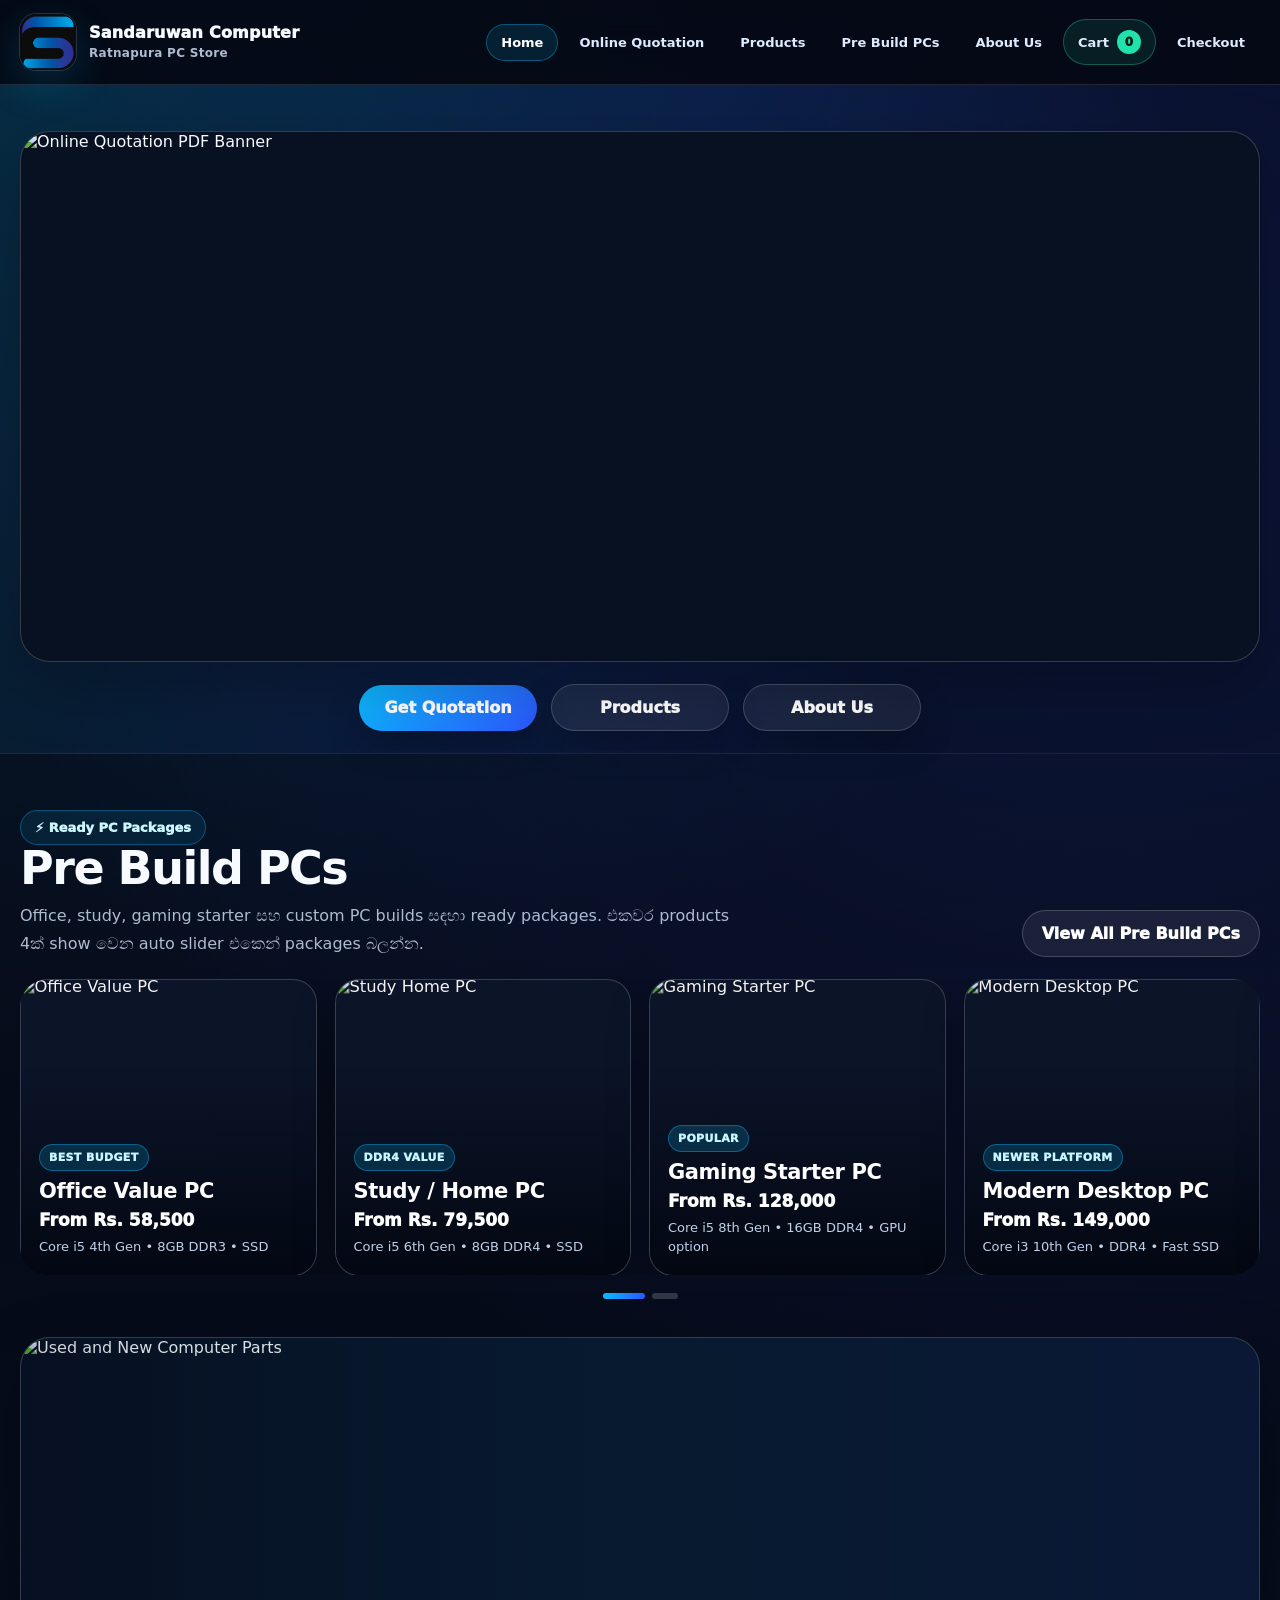
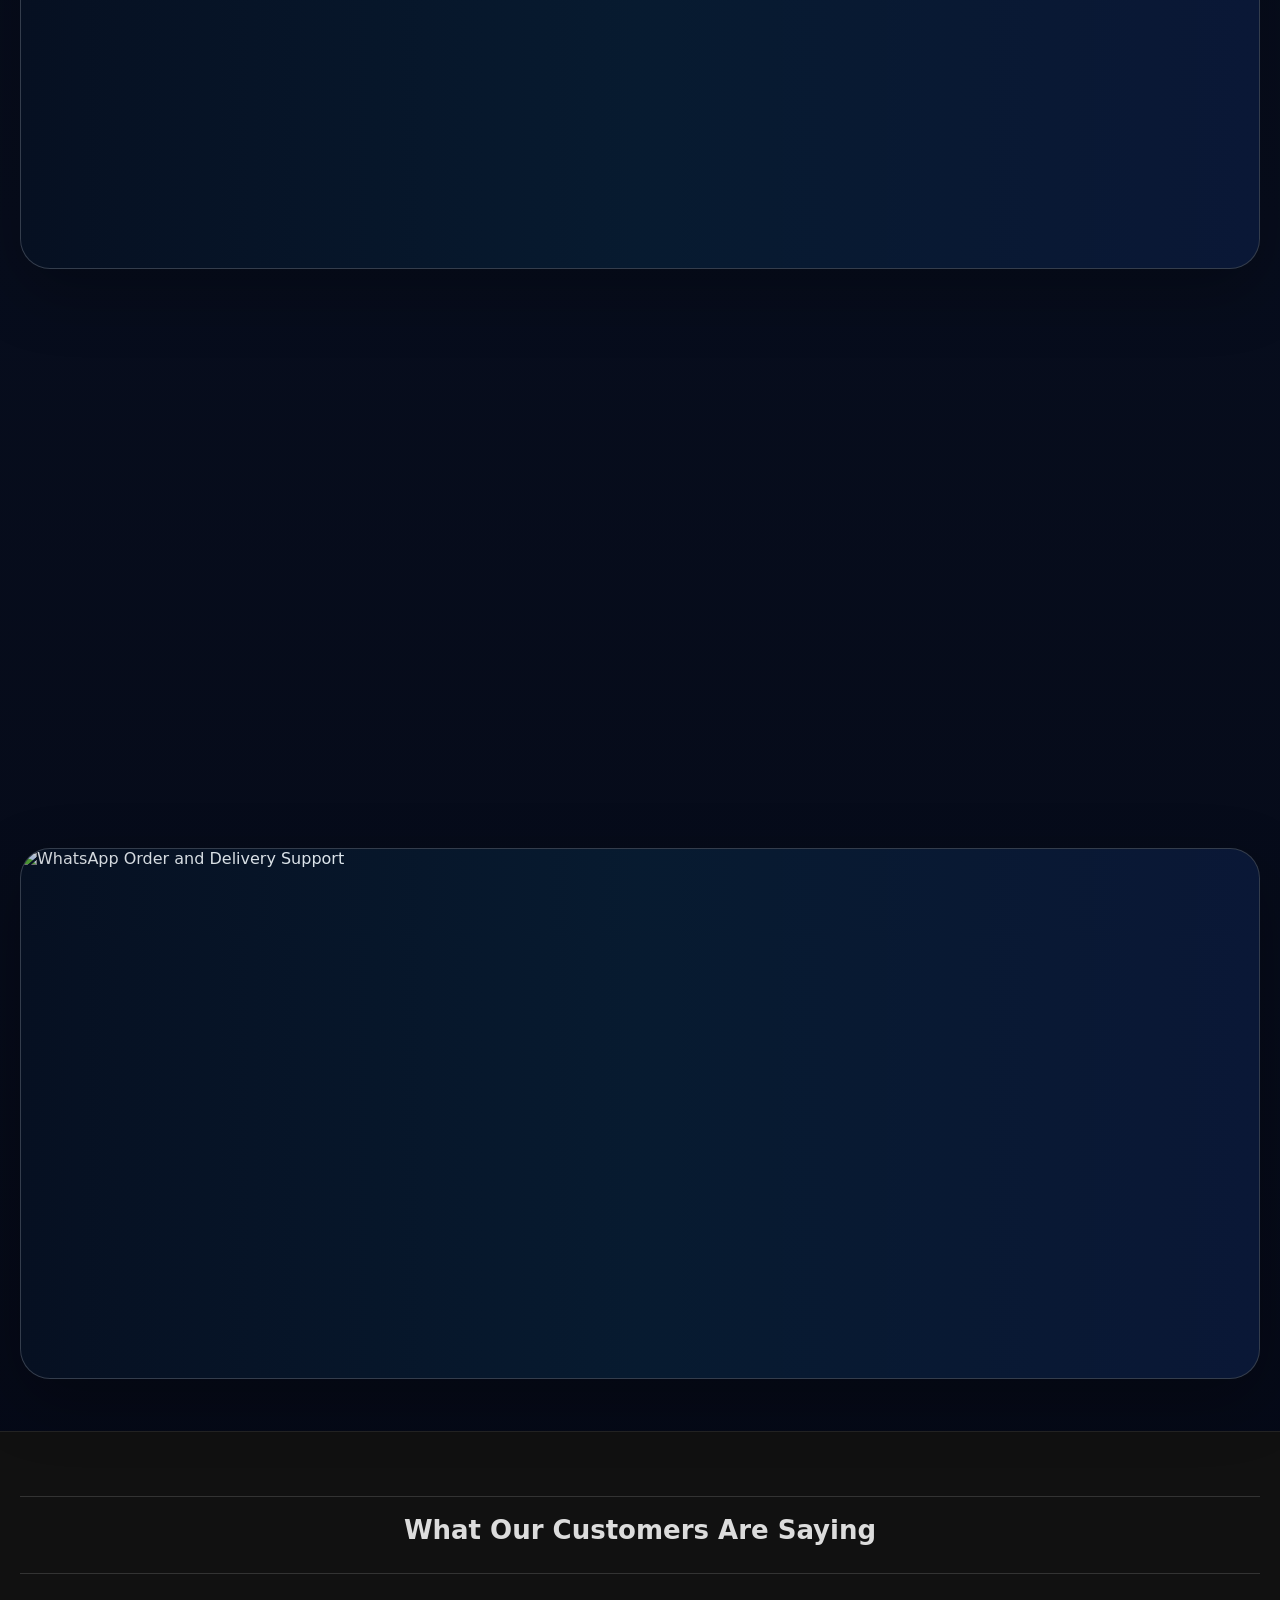
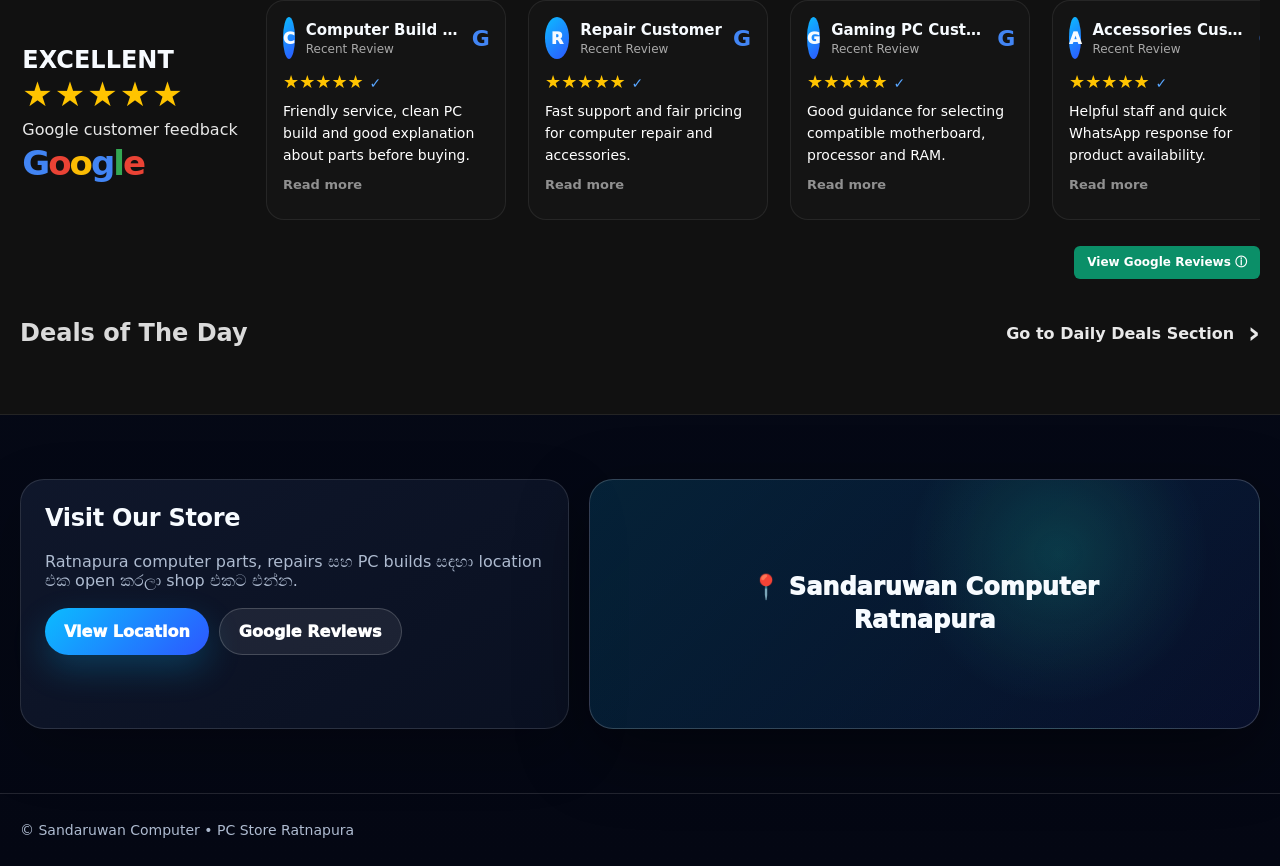
==== commit 167e77b8: "Add files via upload" ====
--- a/index.html
+++ b/index.html
@@ -127,10 +127,10 @@
     <section class="home-banner-hero">
       <div class="container">
         <div class="wide-banner-carousel home-main-slider" aria-label="Sandaruwan Computer promotional banners">
-          <div class="wide-banner-slide active"><img src="assets/img/01.jpg" alt="Online Quotation PDF Banner"></div>
-          <div class="wide-banner-slide"><img src="assets/img/banners/02.jpg" alt="Used and New Computer Parts Banner"></div>
-          <div class="wide-banner-slide"><img src="assets/img/banners/03.jpg" alt="Compatible PC Build Parts Banner"></div>
-          <div class="wide-banner-slide"><img src="assets/img/banners/04.jpg" alt="WhatsApp Order Receipt Banner"></div>
+          <div class="wide-banner-slide active"><img src="assets/img/banners/banner-quotation.jpg" alt="Online Quotation PDF Banner"></div>
+          <div class="wide-banner-slide"><img src="assets/img/banners/banner-products.jpg" alt="Used and New Computer Parts Banner"></div>
+          <div class="wide-banner-slide"><img src="assets/img/banners/banner-compatible.jpg" alt="Compatible PC Build Parts Banner"></div>
+          <div class="wide-banner-slide"><img src="assets/img/banners/banner-whatsapp.jpg" alt="WhatsApp Order Receipt Banner"></div>
           <div class="slide-dots wide-dots" id="wideBannerDots" aria-hidden="true"></div>
         </div>
         <div class="hero-quick-actions" aria-label="Quick actions">
@@ -183,9 +183,9 @@
     <section class="after-prebuild-banners" aria-label="Featured wide banners">
       <div class="container">
         <div class="wide-image-stack">
-          <div class="wide-image-reveal"><img src="assets/img/A.jpg" alt="Used and New Computer Parts"></div>
-          <div class="wide-image-reveal"><img src="assets/img/B.jpg" alt="Matched Compatible PC Parts"></div>
-          <div class="wide-image-reveal"><img src="assets/img/C.jpg" alt="WhatsApp Order and Delivery Support"></div>
+          <div class="wide-image-reveal"><img src="assets/img/banners/banner-products.jpg" alt="Used and New Computer Parts"></div>
+          <div class="wide-image-reveal"><img src="assets/img/banners/banner-compatible.jpg" alt="Matched Compatible PC Parts"></div>
+          <div class="wide-image-reveal"><img src="assets/img/banners/banner-whatsapp.jpg" alt="WhatsApp Order and Delivery Support"></div>
         </div>
       </div>
     </section>
--- a/assets/css/style.css
+++ b/assets/css/style.css
@@ -244,3 +244,188 @@
   body[data-page="products"] .stock{font-size:10px}
   body[data-page="products"] .product-actions .btn{font-size:9.5px;padding:7px 4px}
 }
+
+/* V19 product popup image size fix - desktop + mobile */
+.modal-close{
+  position:sticky;
+  top:12px;
+  float:right;
+  margin:12px 12px 0 0;
+  z-index:5;
+  width:44px;
+  height:44px;
+  border-radius:50%;
+  border:1px solid rgba(255,255,255,.18);
+  background:rgba(255,255,255,.10);
+  color:#fff;
+  font-size:28px;
+  line-height:1;
+  cursor:pointer;
+  backdrop-filter:blur(10px);
+}
+.modal-close:hover{background:rgba(11,188,255,.18)}
+
+.modal-product-view{
+  display:grid;
+  grid-template-columns:minmax(260px,360px) minmax(0,1fr);
+  gap:26px;
+  align-items:start;
+  padding:28px;
+  clear:both;
+}
+
+.modal-product-view > div:first-child:not(:last-child){
+  width:100%;
+  min-height:320px;
+  max-height:420px;
+  display:grid;
+  place-items:center;
+  padding:18px;
+  overflow:hidden;
+  border-radius:24px;
+  background:radial-gradient(circle at 50% 20%,rgba(11,188,255,.18),transparent 44%),#071022;
+  border:1px solid rgba(255,255,255,.12);
+}
+
+.modal-product-img{
+  display:block;
+  width:auto;
+  height:auto;
+  max-width:100%;
+  max-height:360px;
+  object-fit:contain;
+  border-radius:18px;
+  margin-inline:auto;
+}
+
+#prebuildModal .modal-product-view > .modal-product-img{
+  width:100%;
+  max-width:360px;
+  height:320px;
+  max-height:360px;
+  object-fit:contain;
+  padding:18px;
+  border-radius:24px;
+  background:radial-gradient(circle at 50% 20%,rgba(11,188,255,.18),transparent 44%),#071022;
+  border:1px solid rgba(255,255,255,.12);
+}
+
+.modal-product-view h2{
+  margin:10px 0 12px;
+  font-size:clamp(28px,3.4vw,46px);
+  line-height:1.02;
+  letter-spacing:-1.2px;
+  word-break:break-word;
+}
+.modal-product-view .modal-price{
+  font-size:30px;
+  font-weight:950;
+  margin:10px 0 14px;
+  background:linear-gradient(90deg,#fff,#74e8ff);
+  -webkit-background-clip:text;
+  background-clip:text;
+  color:transparent;
+}
+.modal-tags{display:flex;flex-wrap:wrap;gap:7px;margin:14px 0}
+.modal-info-grid{
+  display:grid;
+  grid-template-columns:repeat(2,minmax(0,1fr));
+  gap:10px;
+  margin:14px 0;
+}
+.modal-info-grid > div{
+  padding:12px;
+  border-radius:16px;
+  border:1px solid rgba(255,255,255,.12);
+  background:rgba(255,255,255,.055);
+}
+.modal-info-grid b{display:block;margin-bottom:5px;color:#fff}
+.modal-info-grid span{color:var(--muted);font-size:13px}
+.modal-field{margin:14px 0}
+.modal-cart-row{display:flex;gap:10px;align-items:center;margin-top:16px;flex-wrap:wrap}
+.modal-cart-row .qty-input{max-width:110px}
+
+@media (max-width:760px){
+  .product-modal{
+    padding:8px;
+    align-items:flex-start;
+    overflow:auto;
+  }
+  .product-modal-card{
+    width:100%;
+    max-height:calc(100dvh - 16px);
+    border-radius:18px;
+  }
+  .modal-close{
+    width:38px;
+    height:38px;
+    margin:8px 8px 0 0;
+    font-size:24px;
+  }
+  .modal-product-view{
+    grid-template-columns:1fr;
+    gap:14px;
+    padding:14px;
+  }
+  .modal-product-view > div:first-child:not(:last-child){
+    min-height:0;
+    height:210px;
+    max-height:210px;
+    padding:10px;
+    border-radius:16px;
+  }
+  .modal-product-img{
+    width:auto;
+    max-width:100%;
+    max-height:190px;
+    object-fit:contain;
+    border-radius:14px;
+  }
+  #prebuildModal .modal-product-view > .modal-product-img{
+    max-width:100%;
+    width:100%;
+    height:210px;
+    max-height:210px;
+    padding:10px;
+    border-radius:16px;
+  }
+  .modal-product-view h2{
+    font-size:25px;
+    line-height:1.08;
+    letter-spacing:-.7px;
+    margin:8px 0 10px;
+  }
+  .modal-product-view .modal-price{font-size:23px;margin:8px 0 10px}
+  .modal-info-grid{grid-template-columns:1fr 1fr;gap:8px}
+  .modal-info-grid > div{padding:10px;border-radius:13px}
+  .modal-tags .tag{font-size:10px;padding:4px 6px}
+  .modal-cart-row{display:grid;grid-template-columns:86px minmax(0,1fr);gap:8px}
+  .modal-cart-row .qty-input{max-width:100%;min-height:42px}
+  .modal-cart-row .btn{min-height:42px;padding:10px 12px}
+}
+
+@media (max-width:380px){
+  .modal-product-view{padding:12px;gap:12px}
+  .modal-product-view > div:first-child:not(:last-child){height:180px;max-height:180px}
+  .modal-product-img{max-height:160px}
+  #prebuildModal .modal-product-view > .modal-product-img{height:180px;max-height:180px}
+  .modal-product-view h2{font-size:22px}
+  .modal-product-view .modal-price{font-size:21px}
+  .modal-info-grid{grid-template-columns:1fr}
+}
+
+/* V20 popup reliability fix */
+.product-modal.open{
+  display:flex !important;
+  opacity:1 !important;
+  visibility:visible !important;
+  pointer-events:auto !important;
+  z-index:99999 !important;
+}
+.product-modal:not(.open){
+  display:none !important;
+}
+.product-modal-card{z-index:2}
+.product-modal-backdrop{z-index:1}
+.product-card,.prebuild-card{cursor:pointer}
+[data-view-product],[data-view-prebuild]{cursor:pointer}
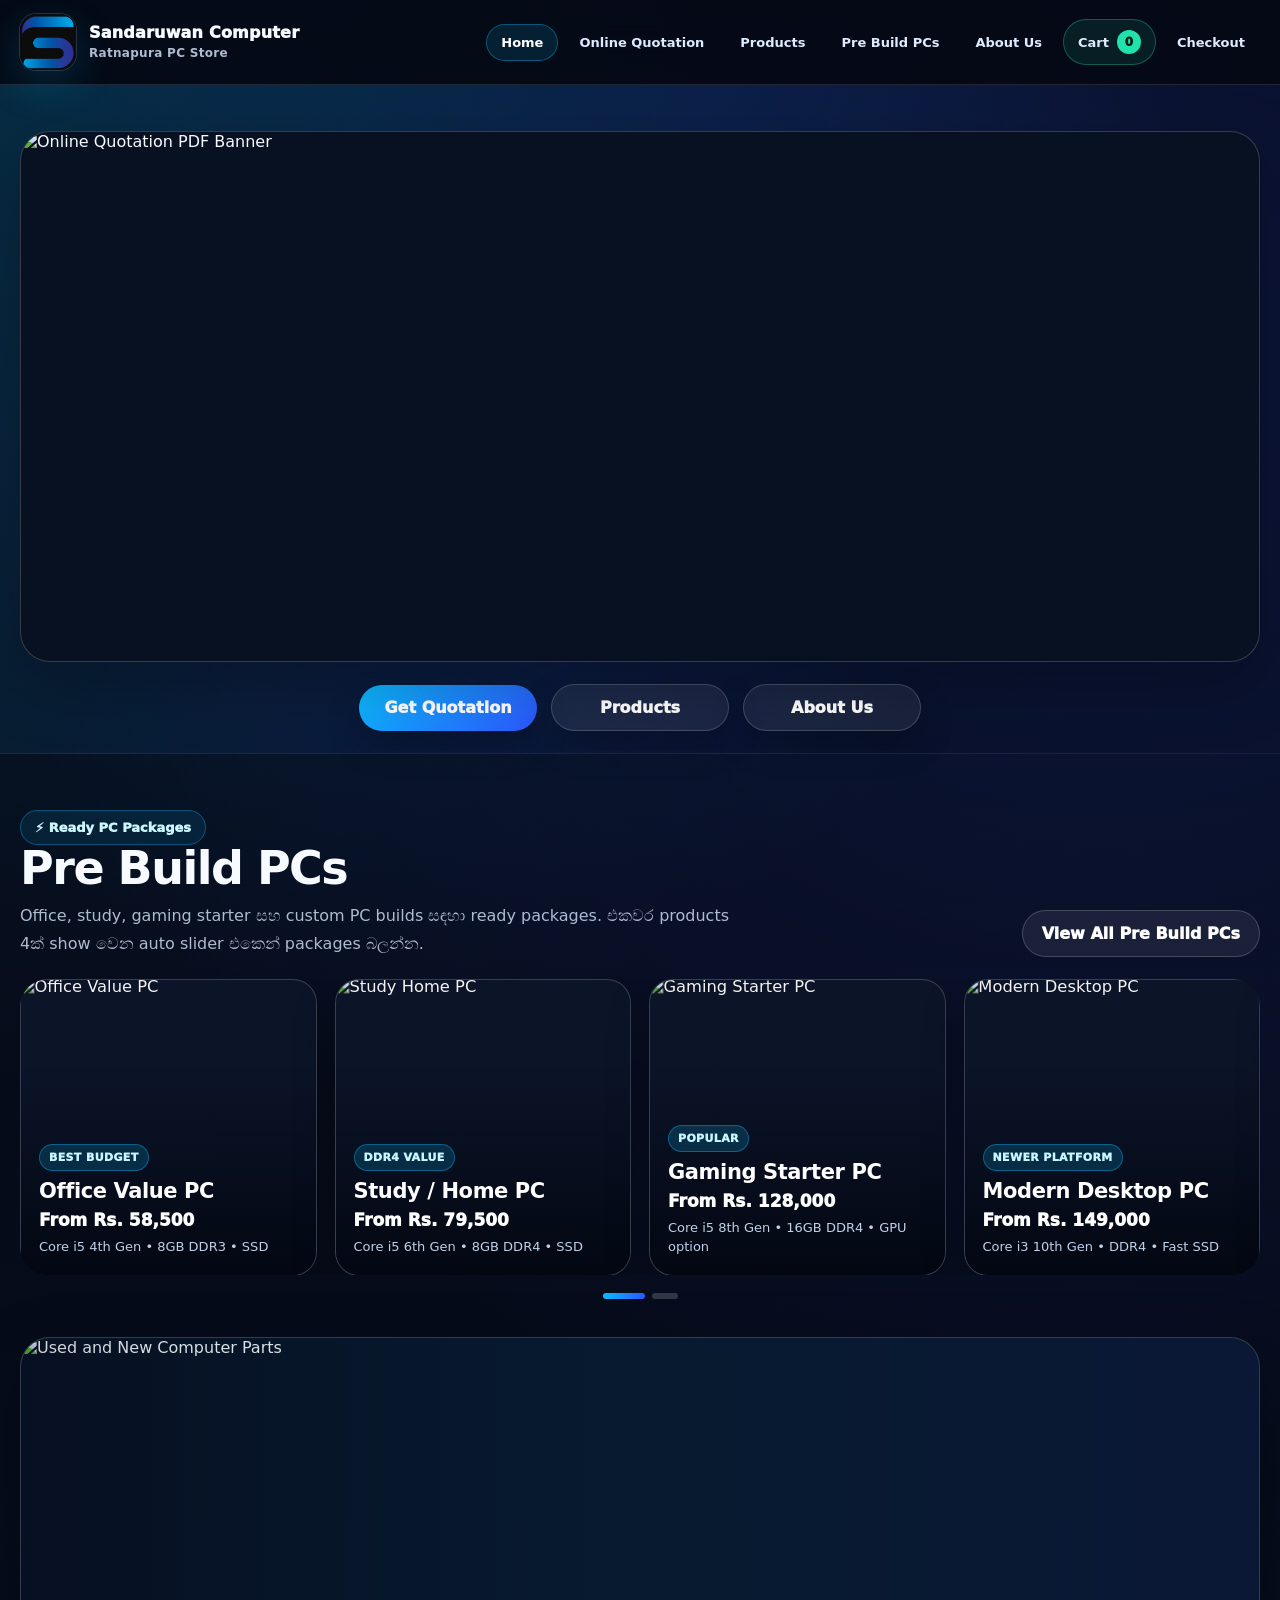
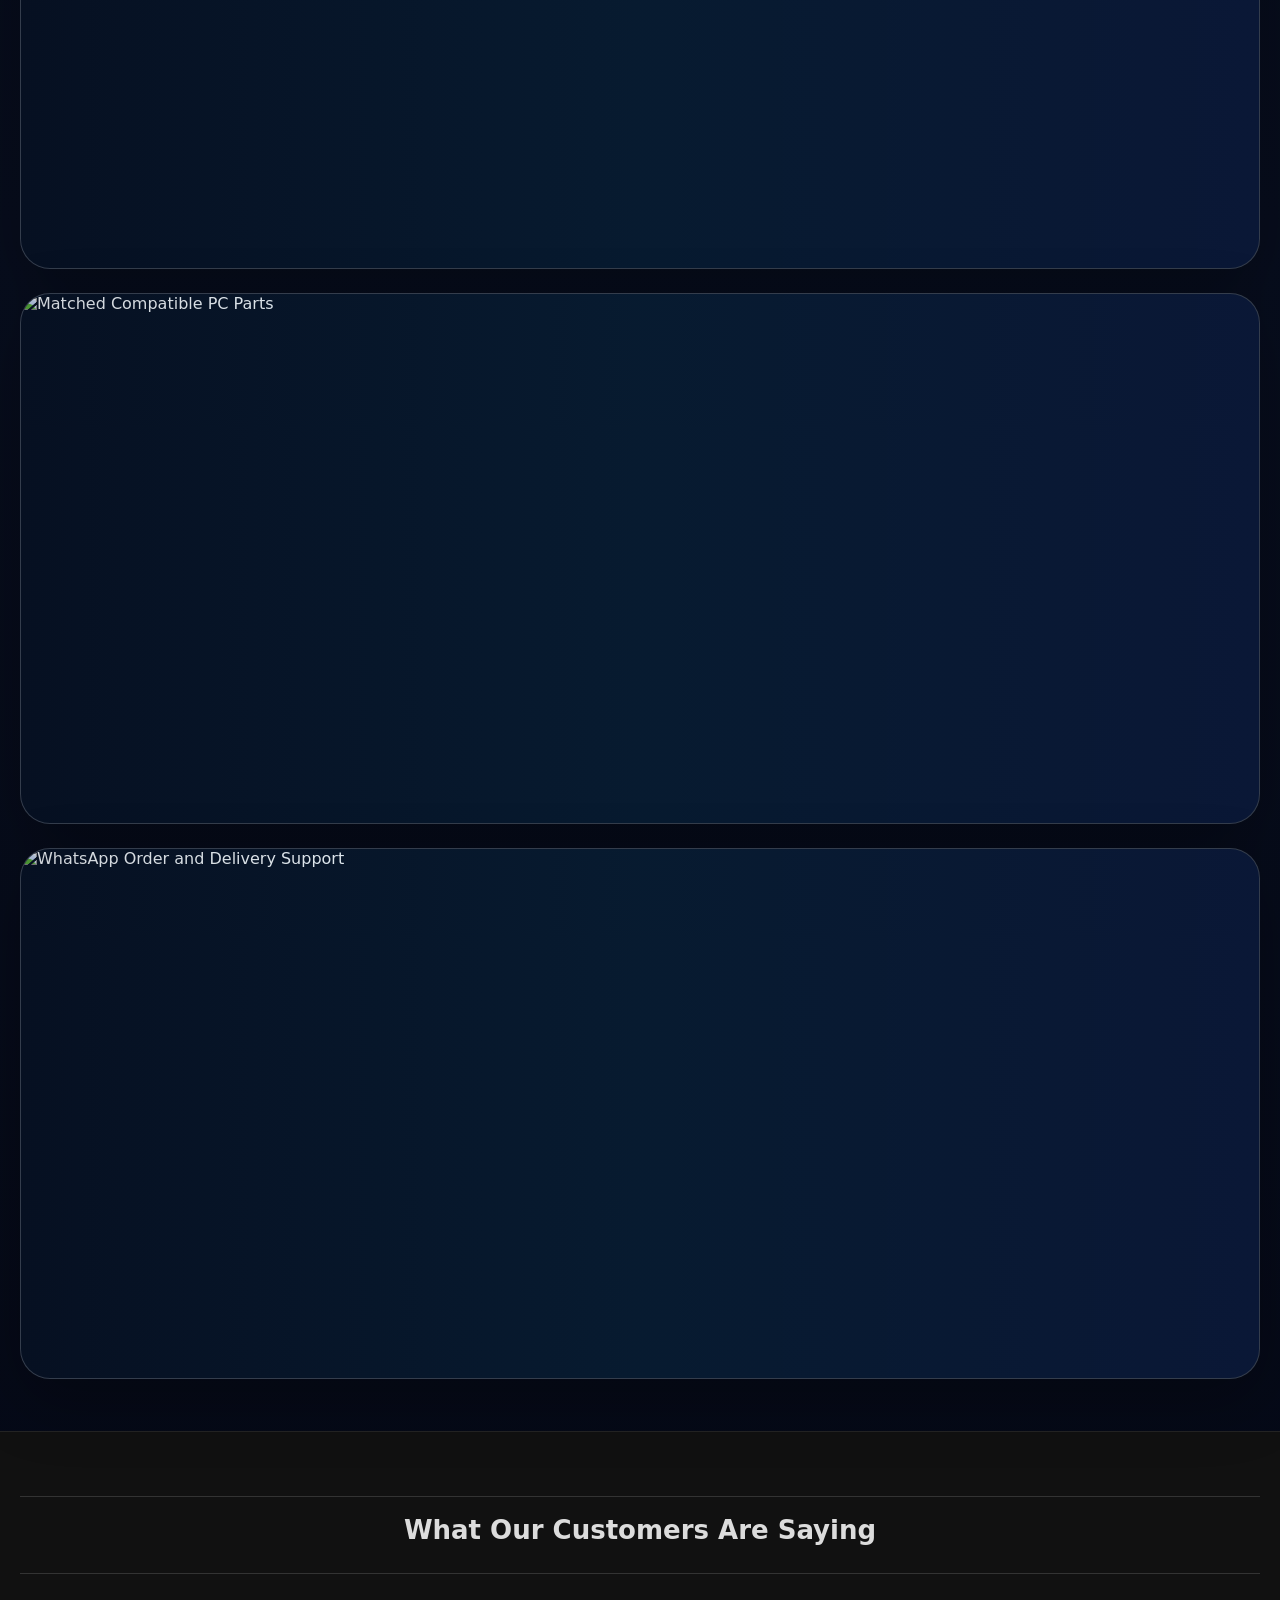
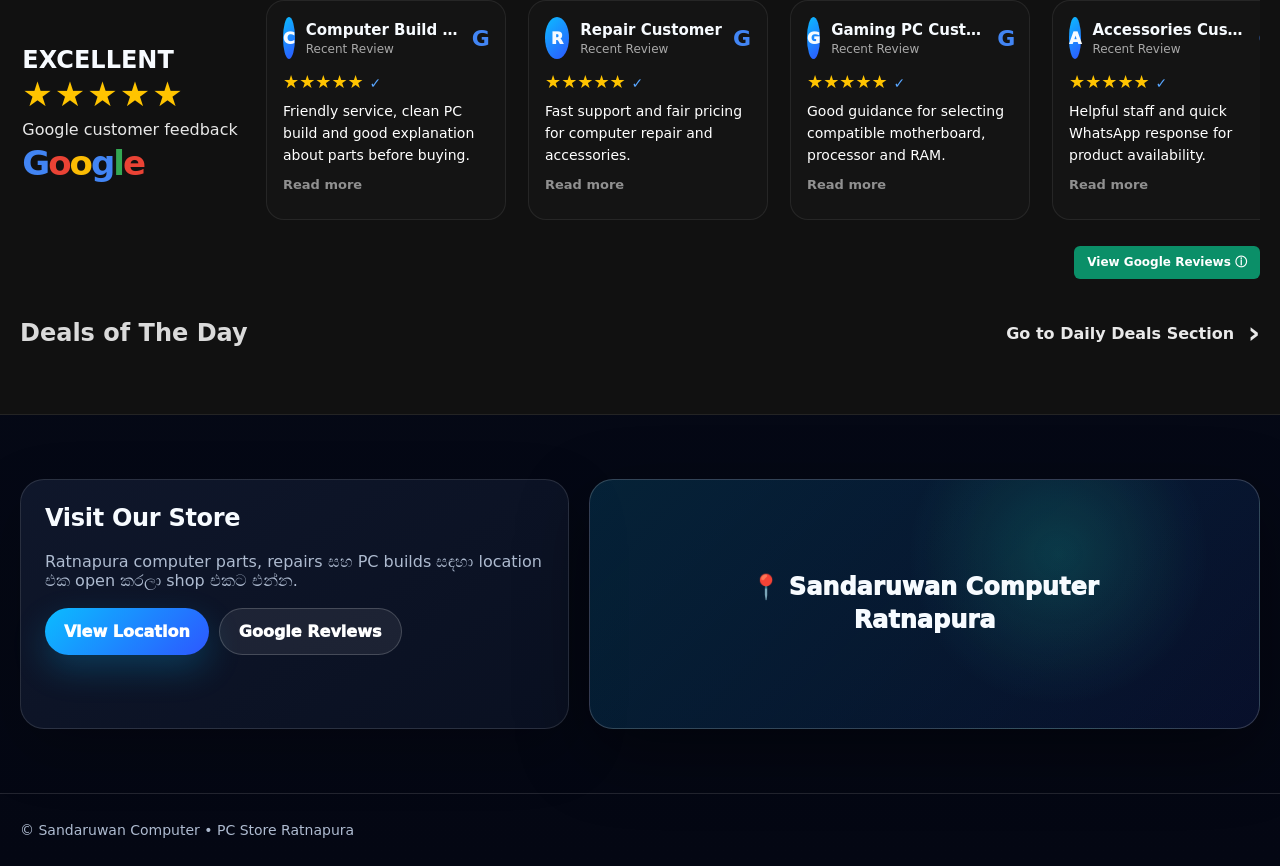
==== commit c3a8e7cc: "Add files via upload" ====
--- a/index.html
+++ b/index.html
@@ -225,7 +225,7 @@
   </main>
   <footer class="footer"><div class="container">© Sandaruwan Computer • PC Store Ratnapura</div></footer>
   <div class="toast" id="toast"></div>
-  <script src="assets/js/config.js"></script><script src="assets/js/app.js"></script>
+  <script src="assets/js/config.js?v=22"></script><script src="assets/js/app.js?v=22"></script>
   <script>
     (function(){
       const track=document.getElementById('homePrebuildTrack');
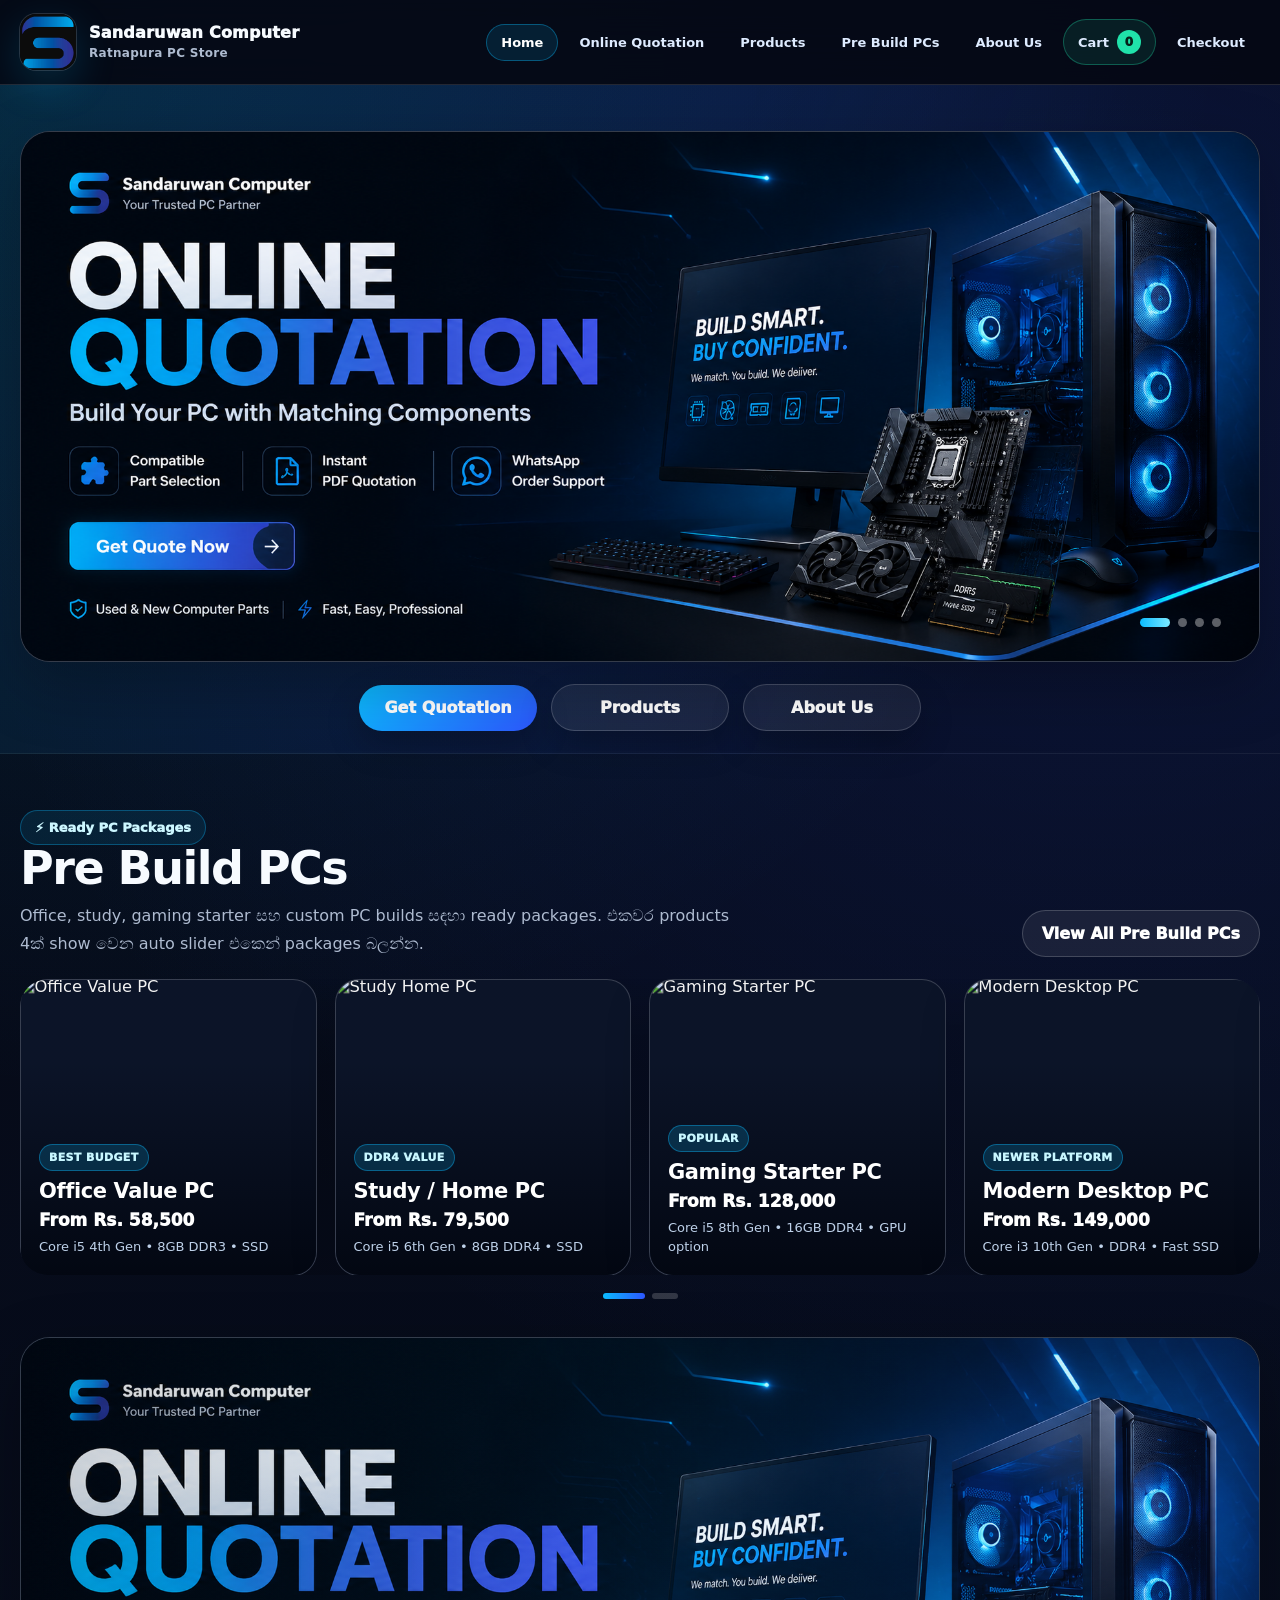
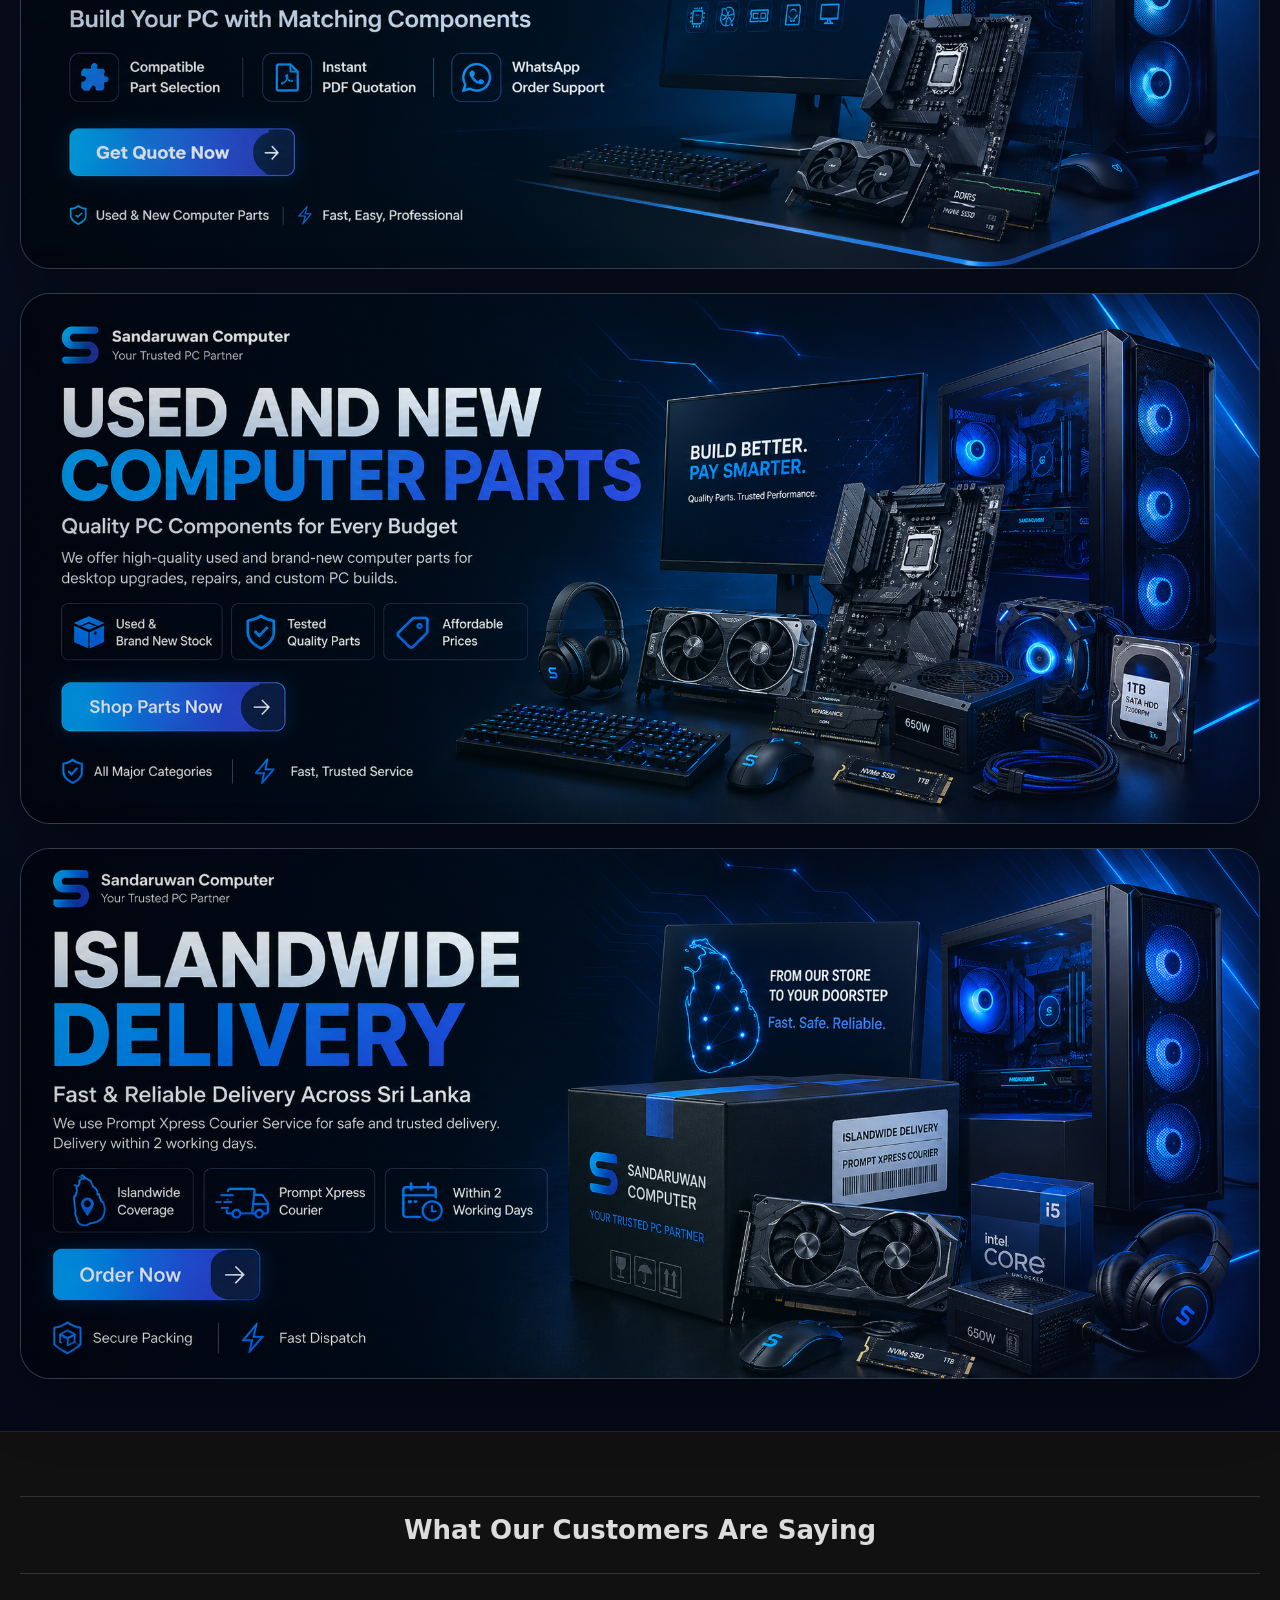
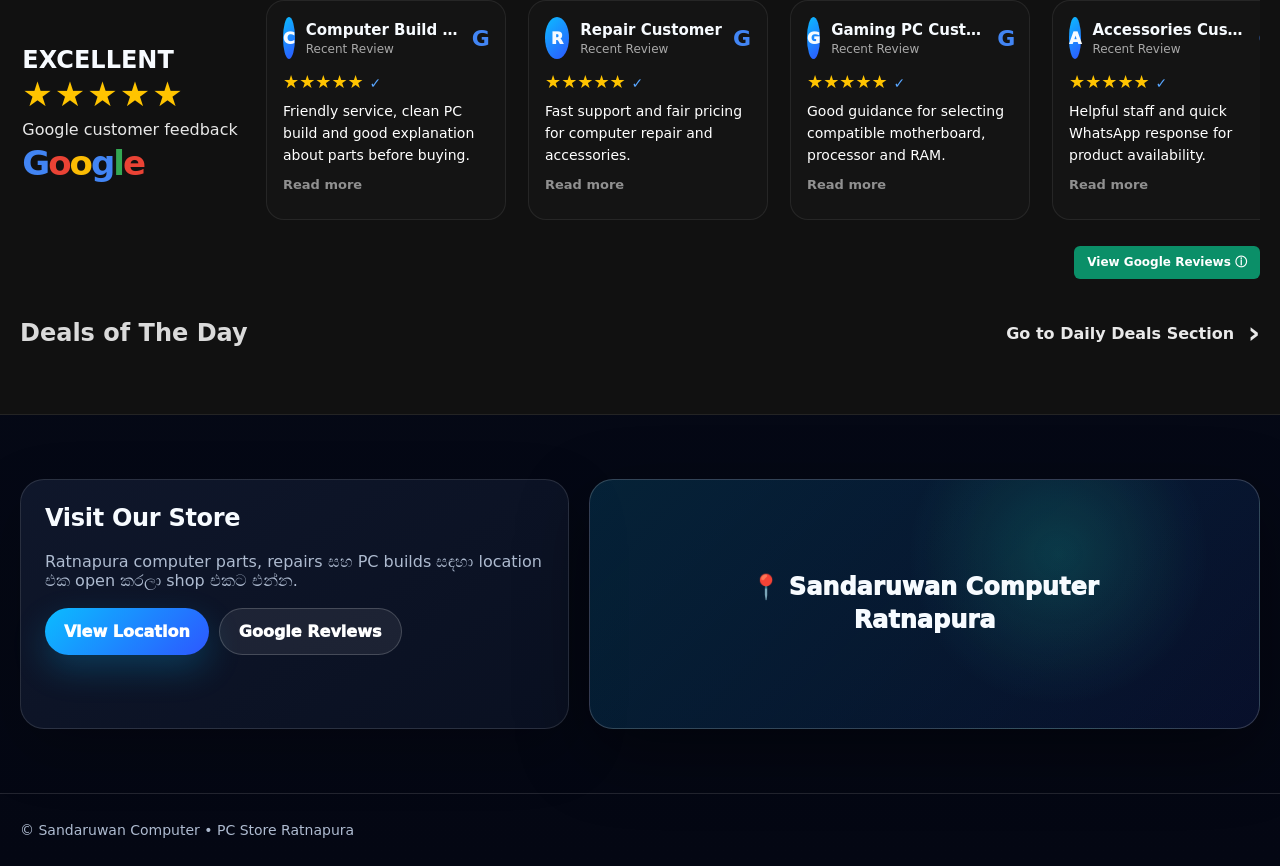
==== commit 5890791d: "Update index.html" ====
--- a/index.html
+++ b/index.html
@@ -127,10 +127,10 @@
     <section class="home-banner-hero">
       <div class="container">
         <div class="wide-banner-carousel home-main-slider" aria-label="Sandaruwan Computer promotional banners">
-          <div class="wide-banner-slide active"><img src="assets/img/banners/banner-quotation.jpg" alt="Online Quotation PDF Banner"></div>
-          <div class="wide-banner-slide"><img src="assets/img/banners/banner-products.jpg" alt="Used and New Computer Parts Banner"></div>
-          <div class="wide-banner-slide"><img src="assets/img/banners/banner-compatible.jpg" alt="Compatible PC Build Parts Banner"></div>
-          <div class="wide-banner-slide"><img src="assets/img/banners/banner-whatsapp.jpg" alt="WhatsApp Order Receipt Banner"></div>
+          <div class="wide-banner-slide active"><img src="assets/img/01.jpg" alt="Online Quotation PDF Banner"></div>
+          <div class="wide-banner-slide"><img src="assets/img/02.jpg" alt="Used and New Computer Parts Banner"></div>
+          <div class="wide-banner-slide"><img src="assets/img/03.jpg" alt="Compatible PC Build Parts Banner"></div>
+          <div class="wide-banner-slide"><img src="assets/img/04.jpg" alt="WhatsApp Order Receipt Banner"></div>
           <div class="slide-dots wide-dots" id="wideBannerDots" aria-hidden="true"></div>
         </div>
         <div class="hero-quick-actions" aria-label="Quick actions">
@@ -183,9 +183,9 @@
     <section class="after-prebuild-banners" aria-label="Featured wide banners">
       <div class="container">
         <div class="wide-image-stack">
-          <div class="wide-image-reveal"><img src="assets/img/banners/banner-products.jpg" alt="Used and New Computer Parts"></div>
-          <div class="wide-image-reveal"><img src="assets/img/banners/banner-compatible.jpg" alt="Matched Compatible PC Parts"></div>
-          <div class="wide-image-reveal"><img src="assets/img/banners/banner-whatsapp.jpg" alt="WhatsApp Order and Delivery Support"></div>
+          <div class="wide-image-reveal"><img src="assets/img/A.jpg" alt="Used and New Computer Parts"></div>
+          <div class="wide-image-reveal"><img src="assets/img/B.jpg" alt="Matched Compatible PC Parts"></div>
+          <div class="wide-image-reveal"><img src="assets/img/C.jpg" alt="WhatsApp Order and Delivery Support"></div>
         </div>
       </div>
     </section>
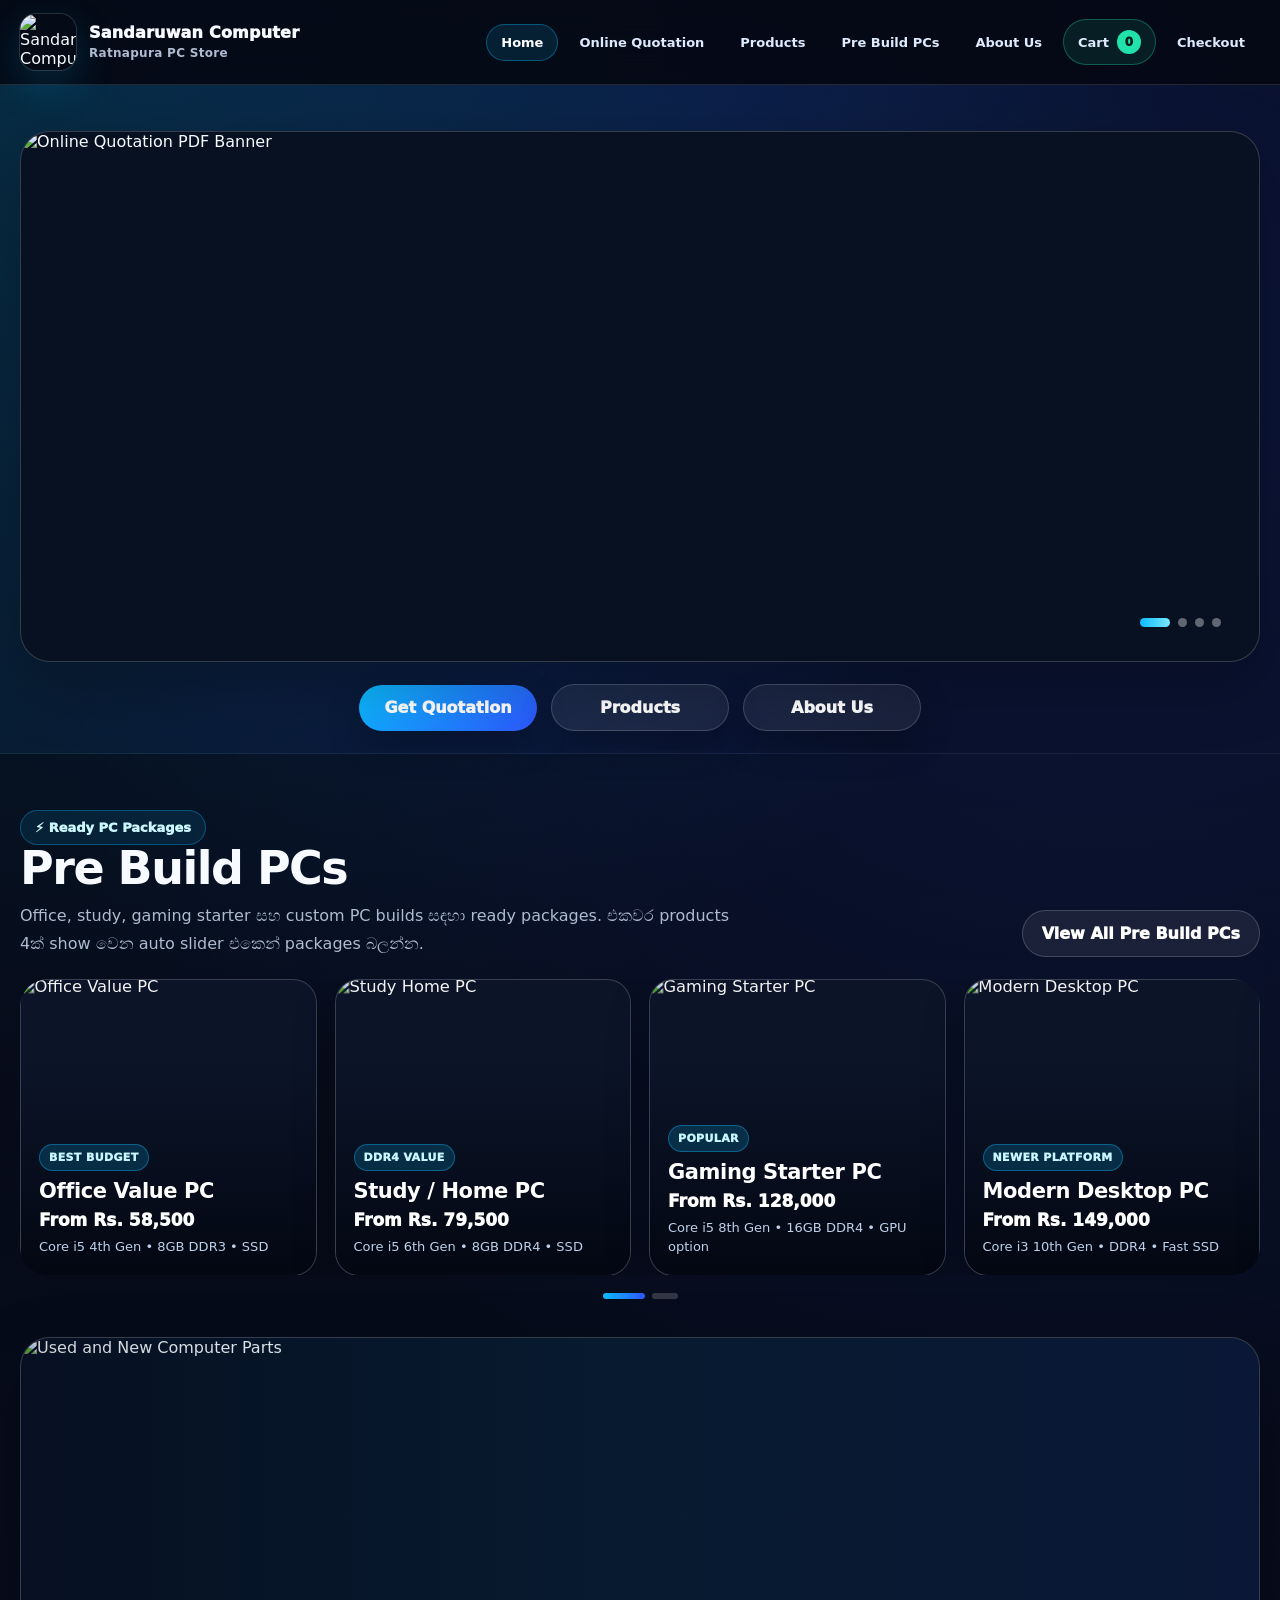
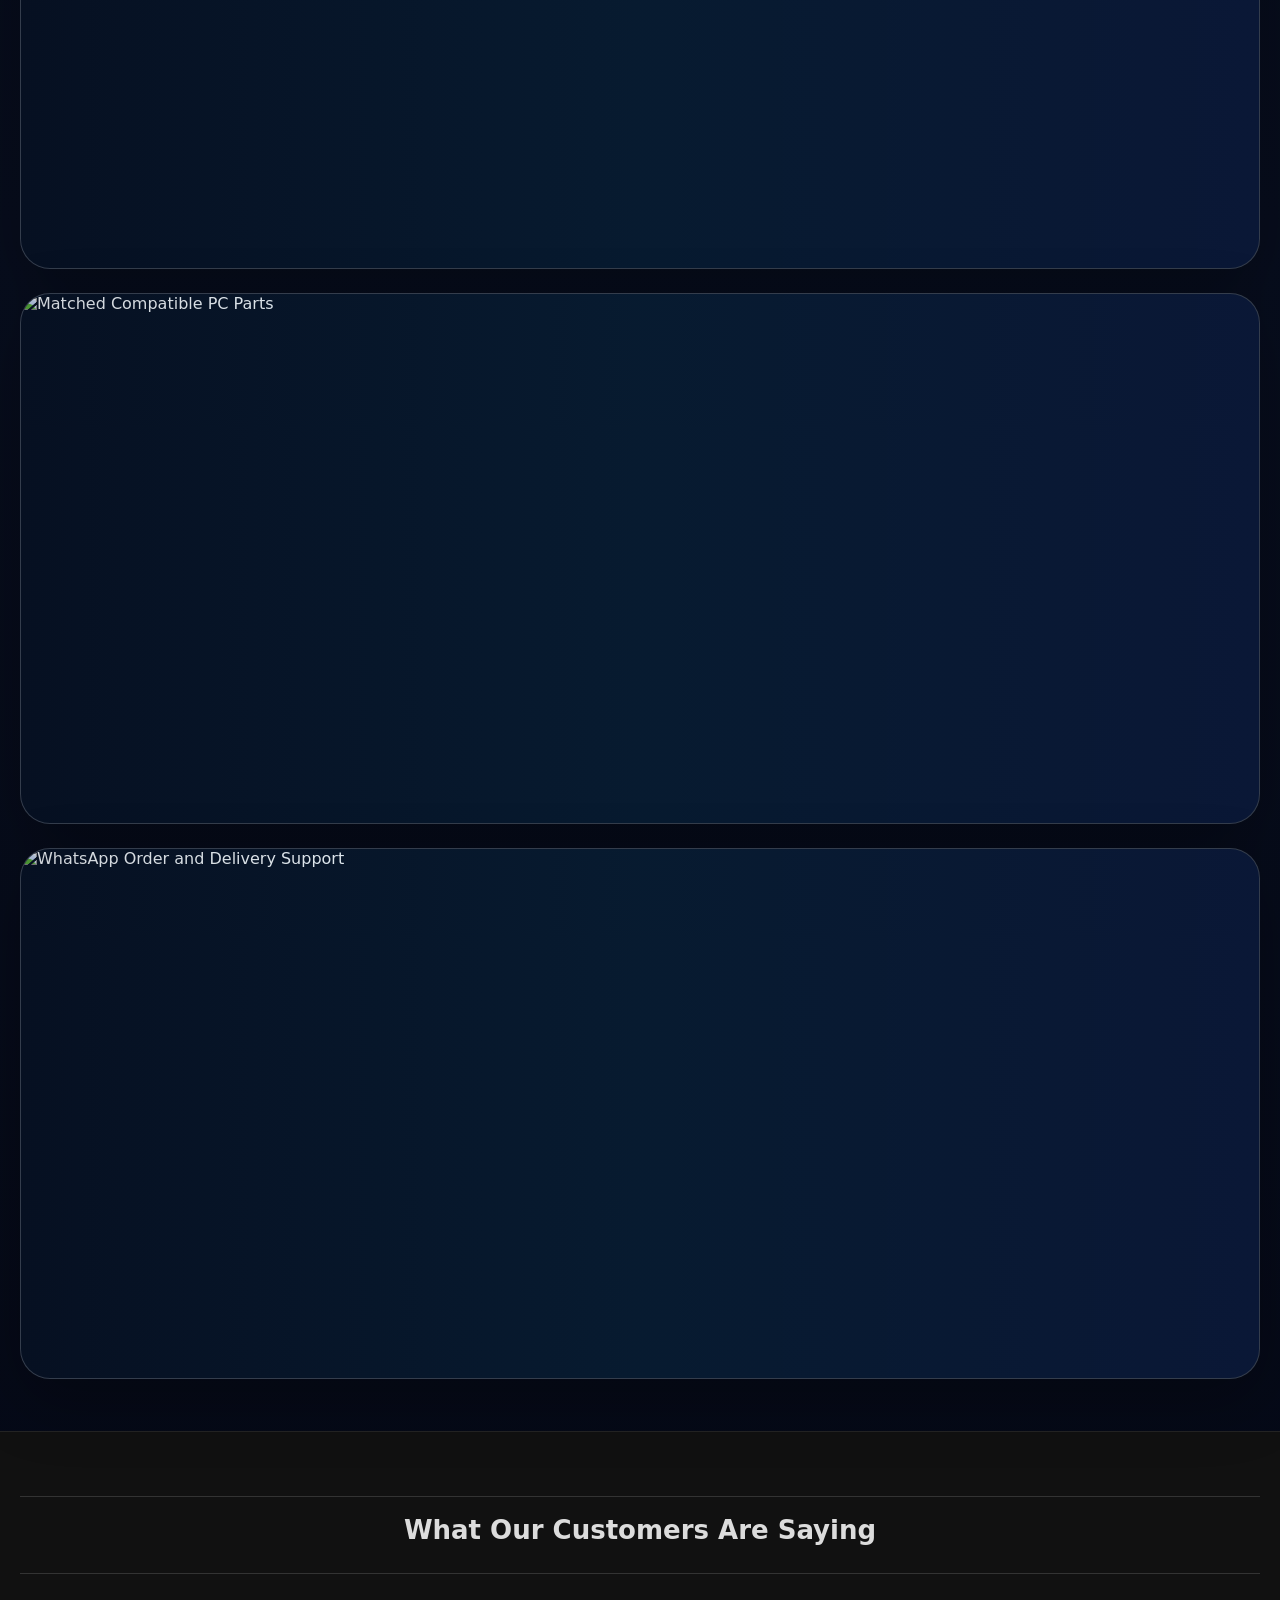
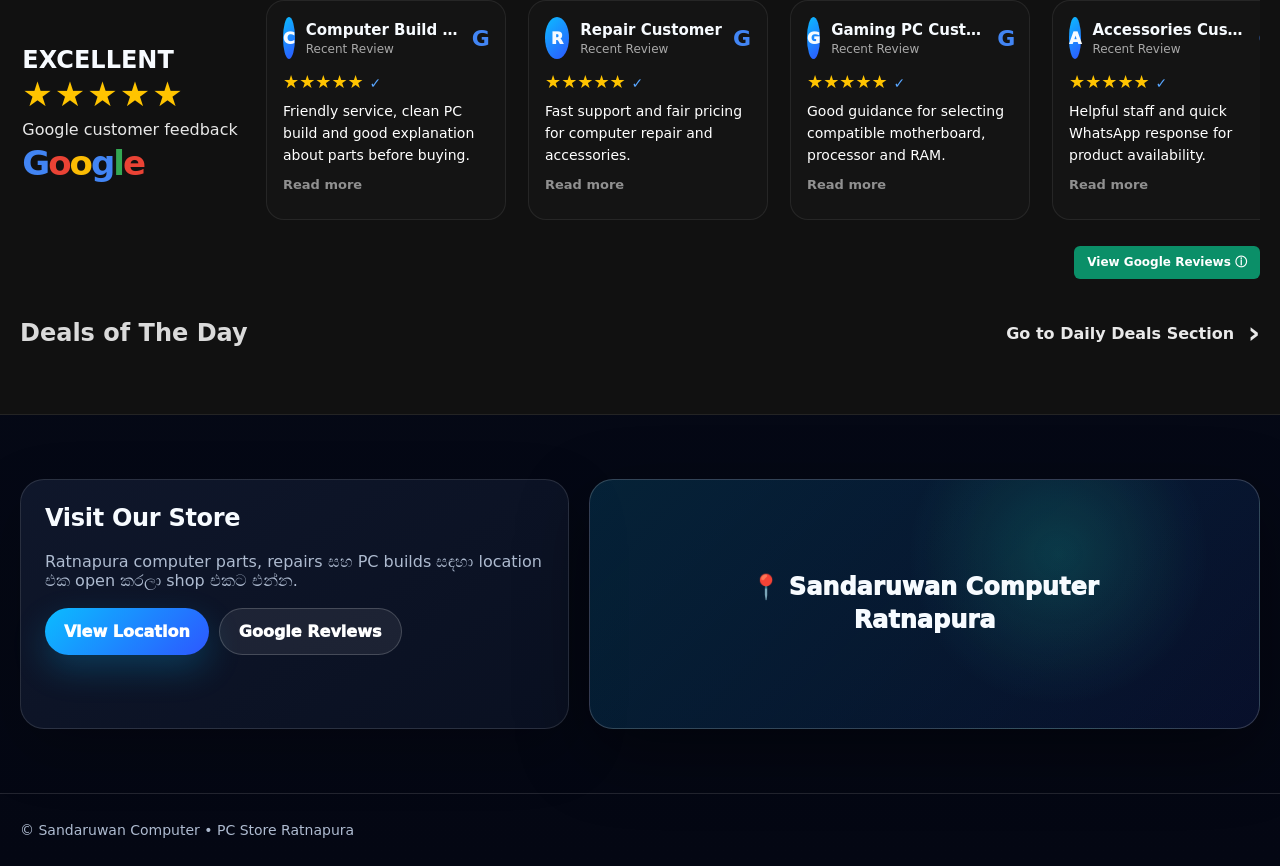
==== commit a2b7b4b2: "Add files via upload" ====
--- a/index.html
+++ b/index.html
@@ -105,7 +105,16 @@
 
     @media (max-width:1050px){.home-prebuild-card{flex-basis:calc((100% - 36px) / 3)}.home-main-slider{aspect-ratio:21/9}}
     @media (max-width:820px){.home-prebuild-card{flex-basis:calc((100% - 18px) / 2)}.section-head-row{align-items:flex-start;flex-direction:column}.home-main-slider{border-radius:22px}}
-    @media (max-width:560px){.home-banner-hero{padding:28px 0 14px}.home-main-slider{aspect-ratio:16/9}.home-prebuild-card{flex-basis:100%}.prebuild-home-section{padding:38px 0 24px}.home-prebuild-card-content{padding:15px}.home-prebuild-card h3{font-size:19px}}
+    @media (max-width:560px){.home-banner-hero{padding:28px 0 14px}.home-main-slider{aspect-ratio:21/9;border-radius:20px}.home-main-slider .wide-banner-slide img{object-fit:contain;object-position:center}.home-prebuild-card{flex-basis:100%}.prebuild-home-section{padding:38px 0 24px}.home-prebuild-card-content{padding:15px}.home-prebuild-card h3{font-size:19px}}
+
+
+    /* V44 mobile top banner crop fix: keep full 21:9 banner visible on phones */
+    @media (max-width:680px){
+      .home-banner-hero .container{width:100%;padding-inline:12px;}
+      .home-main-slider{aspect-ratio:21 / 9 !important;border-radius:20px;max-height:none;background:#071225;}
+      .home-main-slider .wide-banner-slide img{object-fit:contain !important;object-position:center center !important;background:#071225;}
+      .home-main-slider .wide-dots{right:18px;bottom:12px;}
+    }
   </style>
 </head>
 <body data-page="home">
@@ -127,10 +136,10 @@
     <section class="home-banner-hero">
       <div class="container">
         <div class="wide-banner-carousel home-main-slider" aria-label="Sandaruwan Computer promotional banners">
-          <div class="wide-banner-slide active"><img src="assets/img/01.jpg" alt="Online Quotation PDF Banner"></div>
-          <div class="wide-banner-slide"><img src="assets/img/02.jpg" alt="Used and New Computer Parts Banner"></div>
-          <div class="wide-banner-slide"><img src="assets/img/03.jpg" alt="Compatible PC Build Parts Banner"></div>
-          <div class="wide-banner-slide"><img src="assets/img/04.jpg" alt="WhatsApp Order Receipt Banner"></div>
+          <div class="wide-banner-slide active"><img src="assets/img/banners/banner-quotation.jpg" alt="Online Quotation PDF Banner"></div>
+          <div class="wide-banner-slide"><img src="assets/img/banners/banner-products.jpg" alt="Used and New Computer Parts Banner"></div>
+          <div class="wide-banner-slide"><img src="assets/img/banners/banner-compatible.jpg" alt="Compatible PC Build Parts Banner"></div>
+          <div class="wide-banner-slide"><img src="assets/img/banners/banner-whatsapp.jpg" alt="WhatsApp Order Receipt Banner"></div>
           <div class="slide-dots wide-dots" id="wideBannerDots" aria-hidden="true"></div>
         </div>
         <div class="hero-quick-actions" aria-label="Quick actions">
@@ -183,9 +192,9 @@
     <section class="after-prebuild-banners" aria-label="Featured wide banners">
       <div class="container">
         <div class="wide-image-stack">
-          <div class="wide-image-reveal"><img src="assets/img/A.jpg" alt="Used and New Computer Parts"></div>
-          <div class="wide-image-reveal"><img src="assets/img/B.jpg" alt="Matched Compatible PC Parts"></div>
-          <div class="wide-image-reveal"><img src="assets/img/C.jpg" alt="WhatsApp Order and Delivery Support"></div>
+          <div class="wide-image-reveal"><img src="assets/img/banners/banner-products.jpg" alt="Used and New Computer Parts"></div>
+          <div class="wide-image-reveal"><img src="assets/img/banners/banner-compatible.jpg" alt="Matched Compatible PC Parts"></div>
+          <div class="wide-image-reveal"><img src="assets/img/banners/banner-whatsapp.jpg" alt="WhatsApp Order and Delivery Support"></div>
         </div>
       </div>
     </section>
@@ -225,7 +234,7 @@
   </main>
   <footer class="footer"><div class="container">© Sandaruwan Computer • PC Store Ratnapura</div></footer>
   <div class="toast" id="toast"></div>
-  <script src="assets/js/config.js?v=22"></script><script src="assets/js/app.js?v=22"></script>
+  <script src="assets/js/config.js"></script><script src="assets/js/app.js"></script>
   <script>
     (function(){
       const track=document.getElementById('homePrebuildTrack');
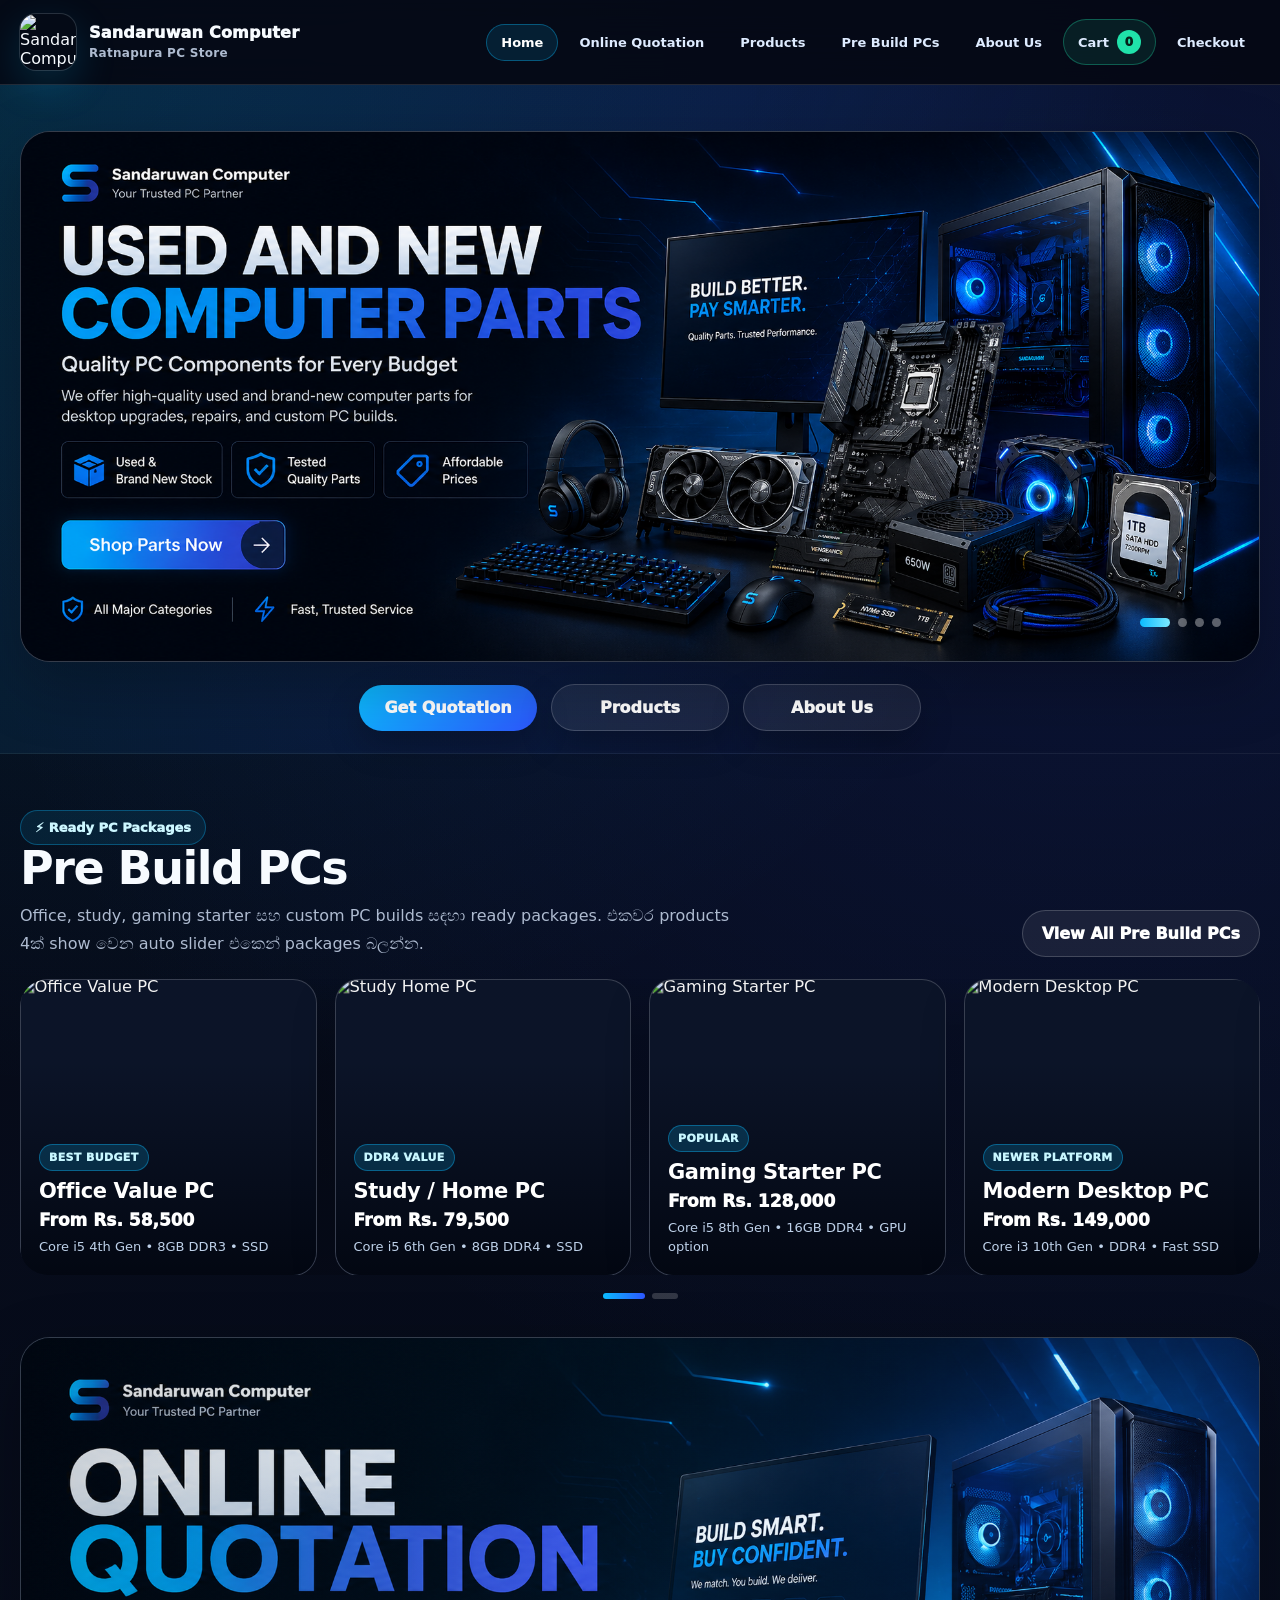
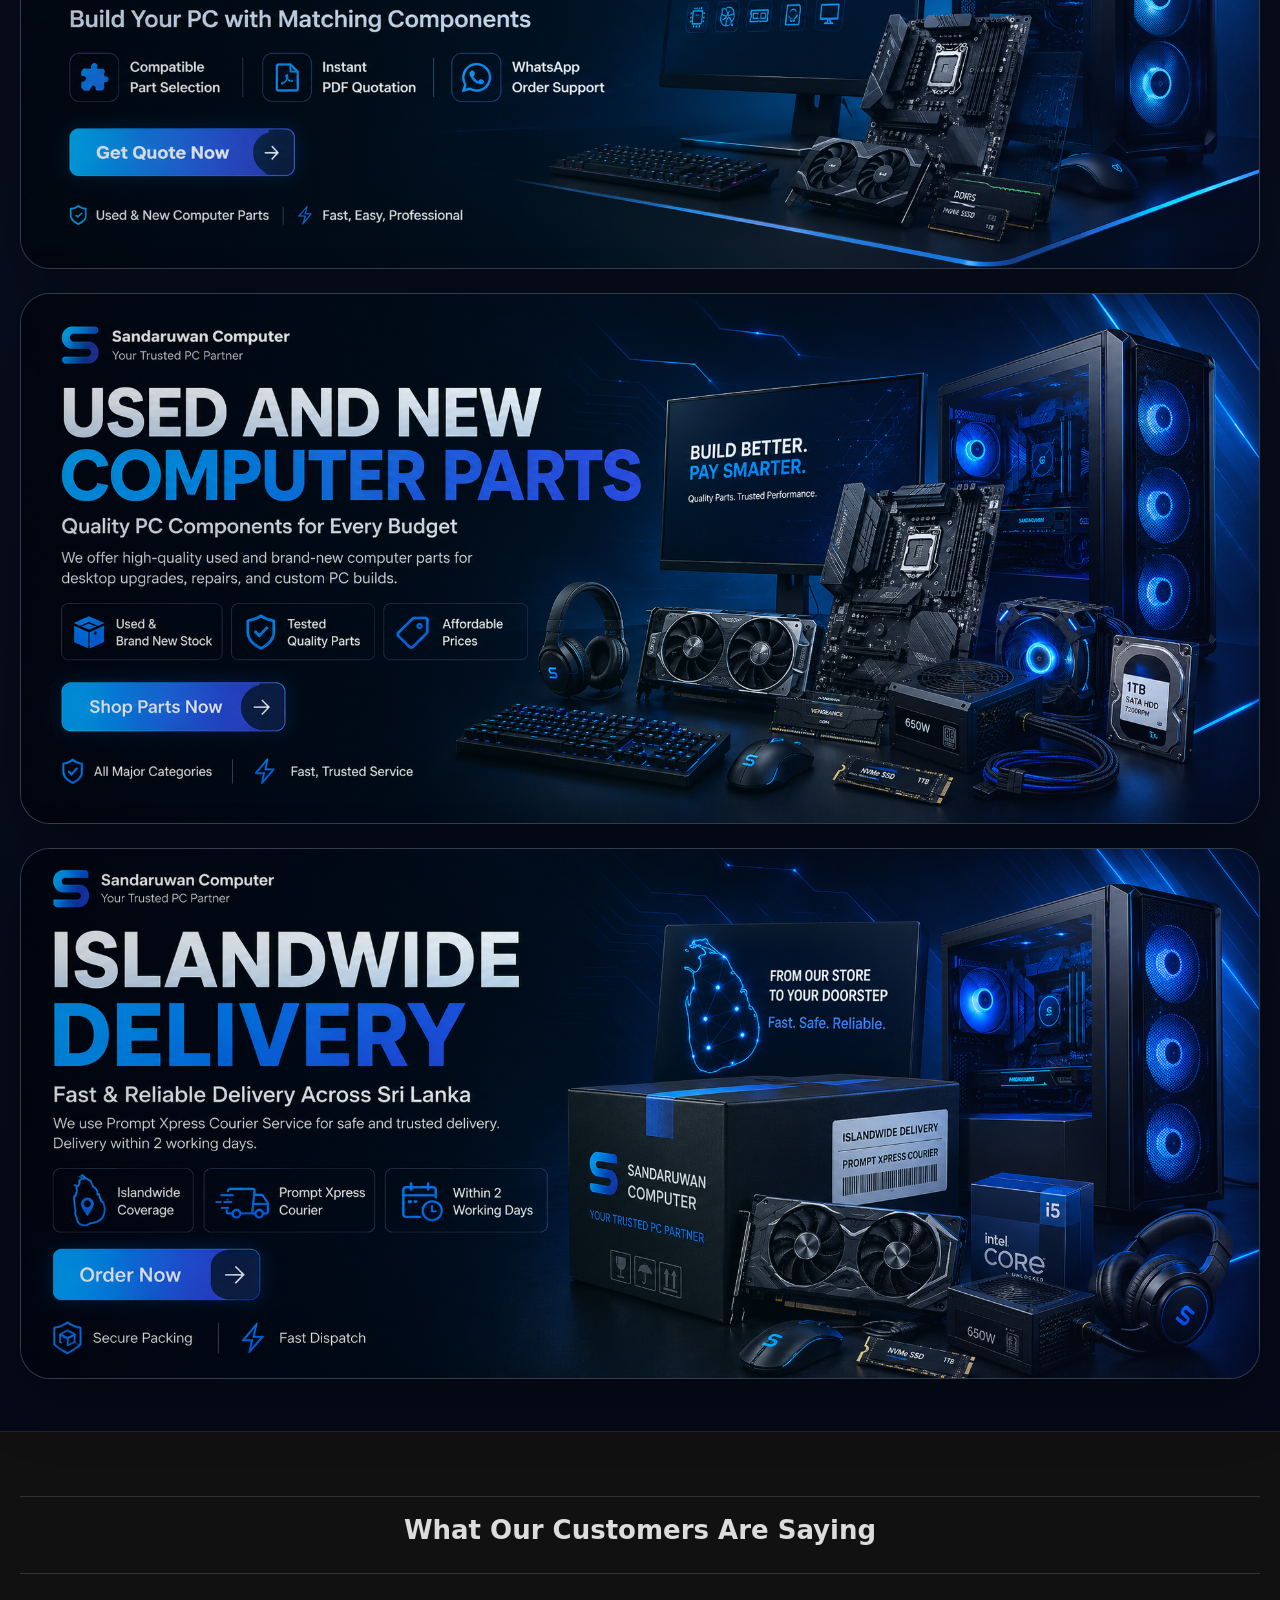
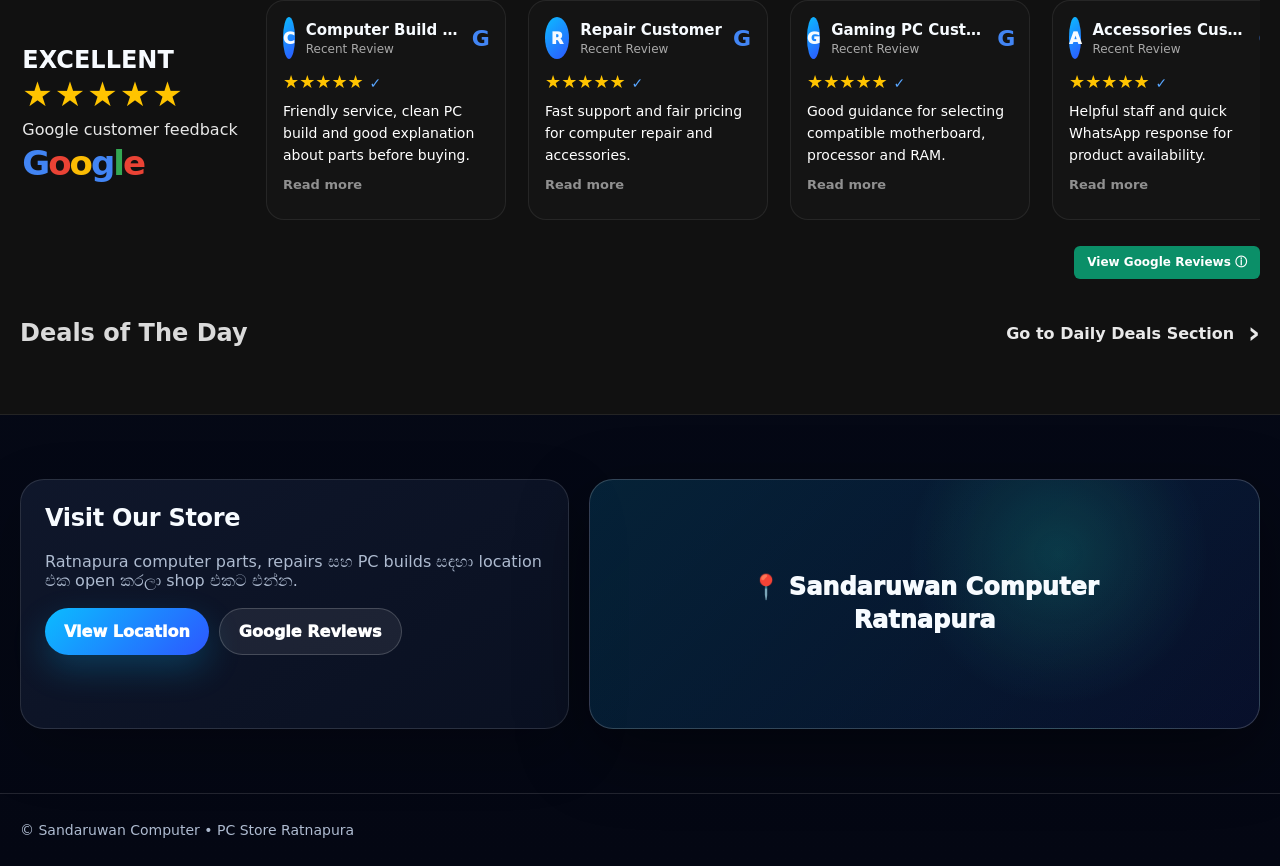
==== commit c200ee19: "Update index.html" ====
--- a/index.html
+++ b/index.html
@@ -136,10 +136,10 @@
     <section class="home-banner-hero">
       <div class="container">
         <div class="wide-banner-carousel home-main-slider" aria-label="Sandaruwan Computer promotional banners">
-          <div class="wide-banner-slide active"><img src="assets/img/banners/banner-quotation.jpg" alt="Online Quotation PDF Banner"></div>
-          <div class="wide-banner-slide"><img src="assets/img/banners/banner-products.jpg" alt="Used and New Computer Parts Banner"></div>
-          <div class="wide-banner-slide"><img src="assets/img/banners/banner-compatible.jpg" alt="Compatible PC Build Parts Banner"></div>
-          <div class="wide-banner-slide"><img src="assets/img/banners/banner-whatsapp.jpg" alt="WhatsApp Order Receipt Banner"></div>
+          <div class="wide-banner-slide active"><img src="assets/img/02.jpg" alt="Online Quotation PDF Banner"></div>
+          <div class="wide-banner-slide"><img src="assets/img/01.jpg" alt="Used and New Computer Parts Banner"></div>
+          <div class="wide-banner-slide"><img src="assets/img/03.jpg" alt="Compatible PC Build Parts Banner"></div>
+          <div class="wide-banner-slide"><img src="assets/img/04.jpg" alt="WhatsApp Order Receipt Banner"></div>
           <div class="slide-dots wide-dots" id="wideBannerDots" aria-hidden="true"></div>
         </div>
         <div class="hero-quick-actions" aria-label="Quick actions">
@@ -192,9 +192,9 @@
     <section class="after-prebuild-banners" aria-label="Featured wide banners">
       <div class="container">
         <div class="wide-image-stack">
-          <div class="wide-image-reveal"><img src="assets/img/banners/banner-products.jpg" alt="Used and New Computer Parts"></div>
-          <div class="wide-image-reveal"><img src="assets/img/banners/banner-compatible.jpg" alt="Matched Compatible PC Parts"></div>
-          <div class="wide-image-reveal"><img src="assets/img/banners/banner-whatsapp.jpg" alt="WhatsApp Order and Delivery Support"></div>
+          <div class="wide-image-reveal"><img src="assets/img/A.jpg" alt="Used and New Computer Parts"></div>
+          <div class="wide-image-reveal"><img src="assets/img/B.jpg" alt="Matched Compatible PC Parts"></div>
+          <div class="wide-image-reveal"><img src="assets/img/C.jpg" alt="WhatsApp Order and Delivery Support"></div>
         </div>
       </div>
     </section>
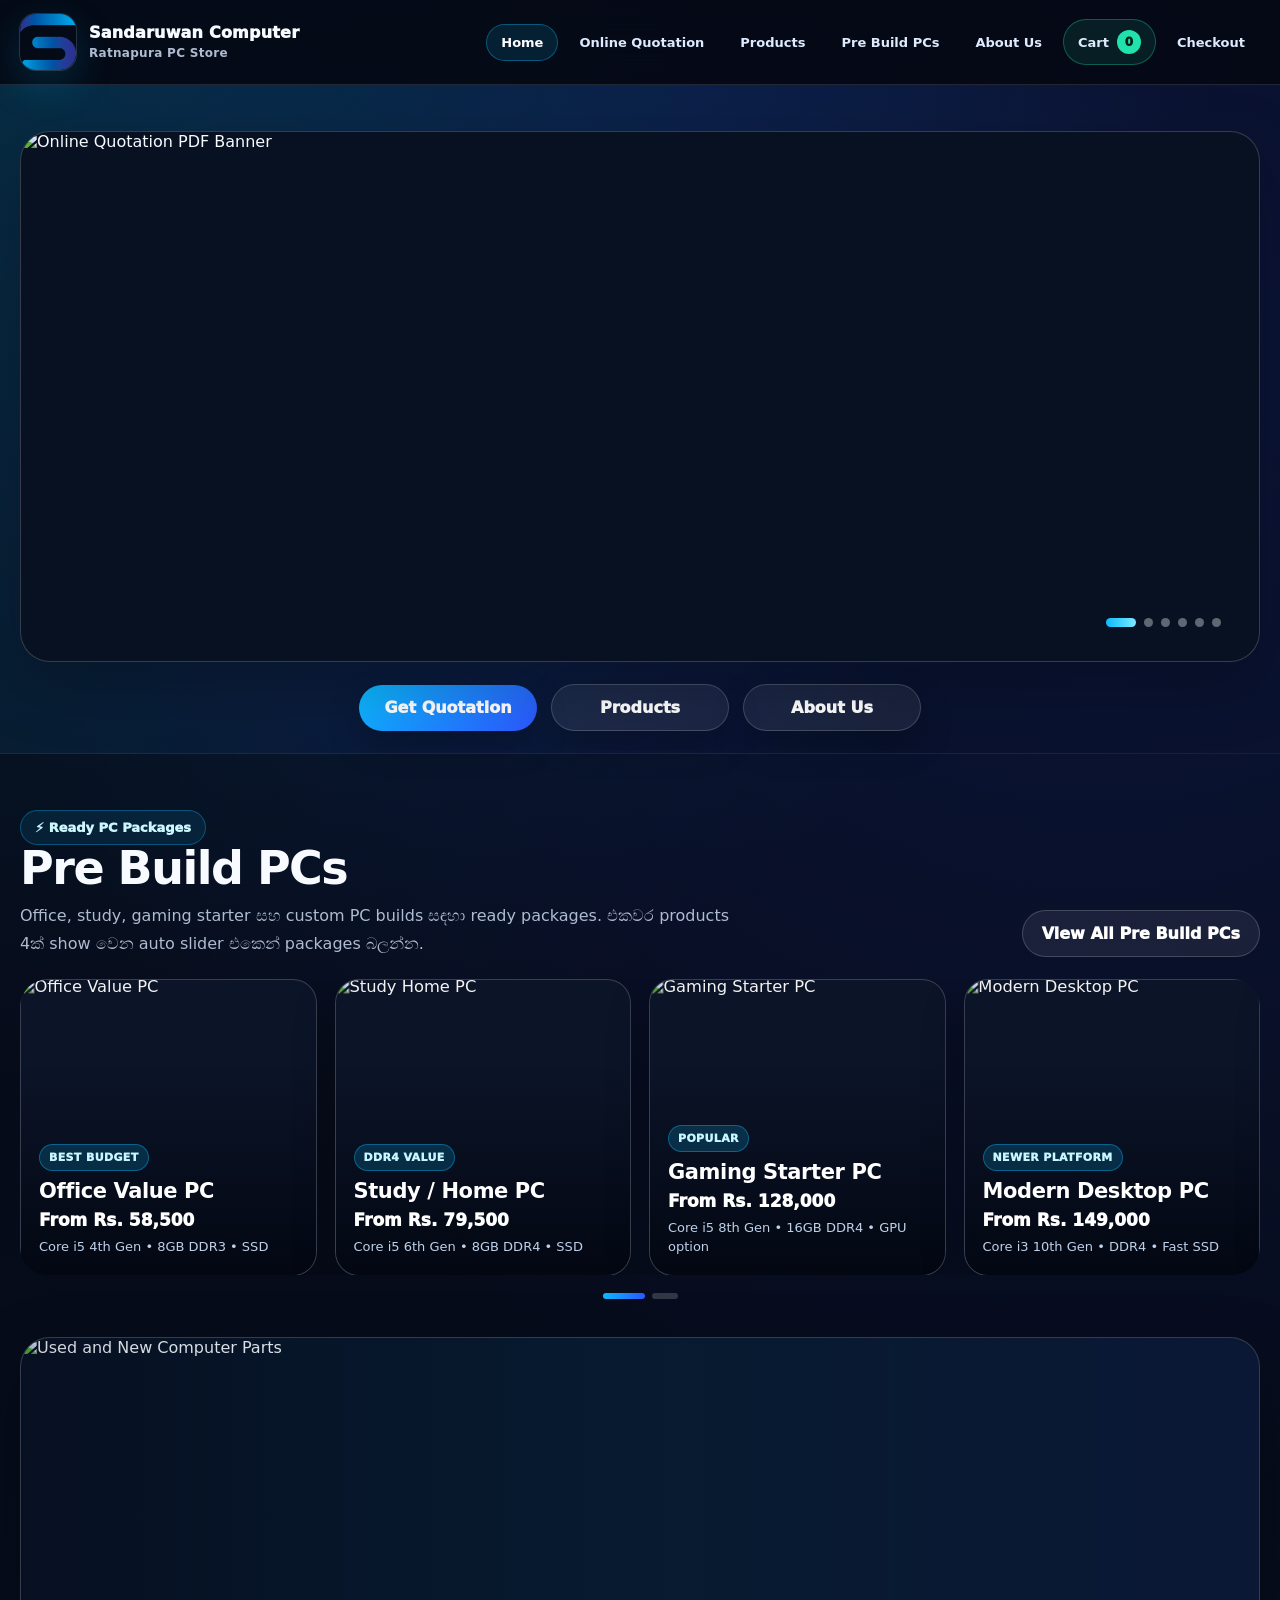
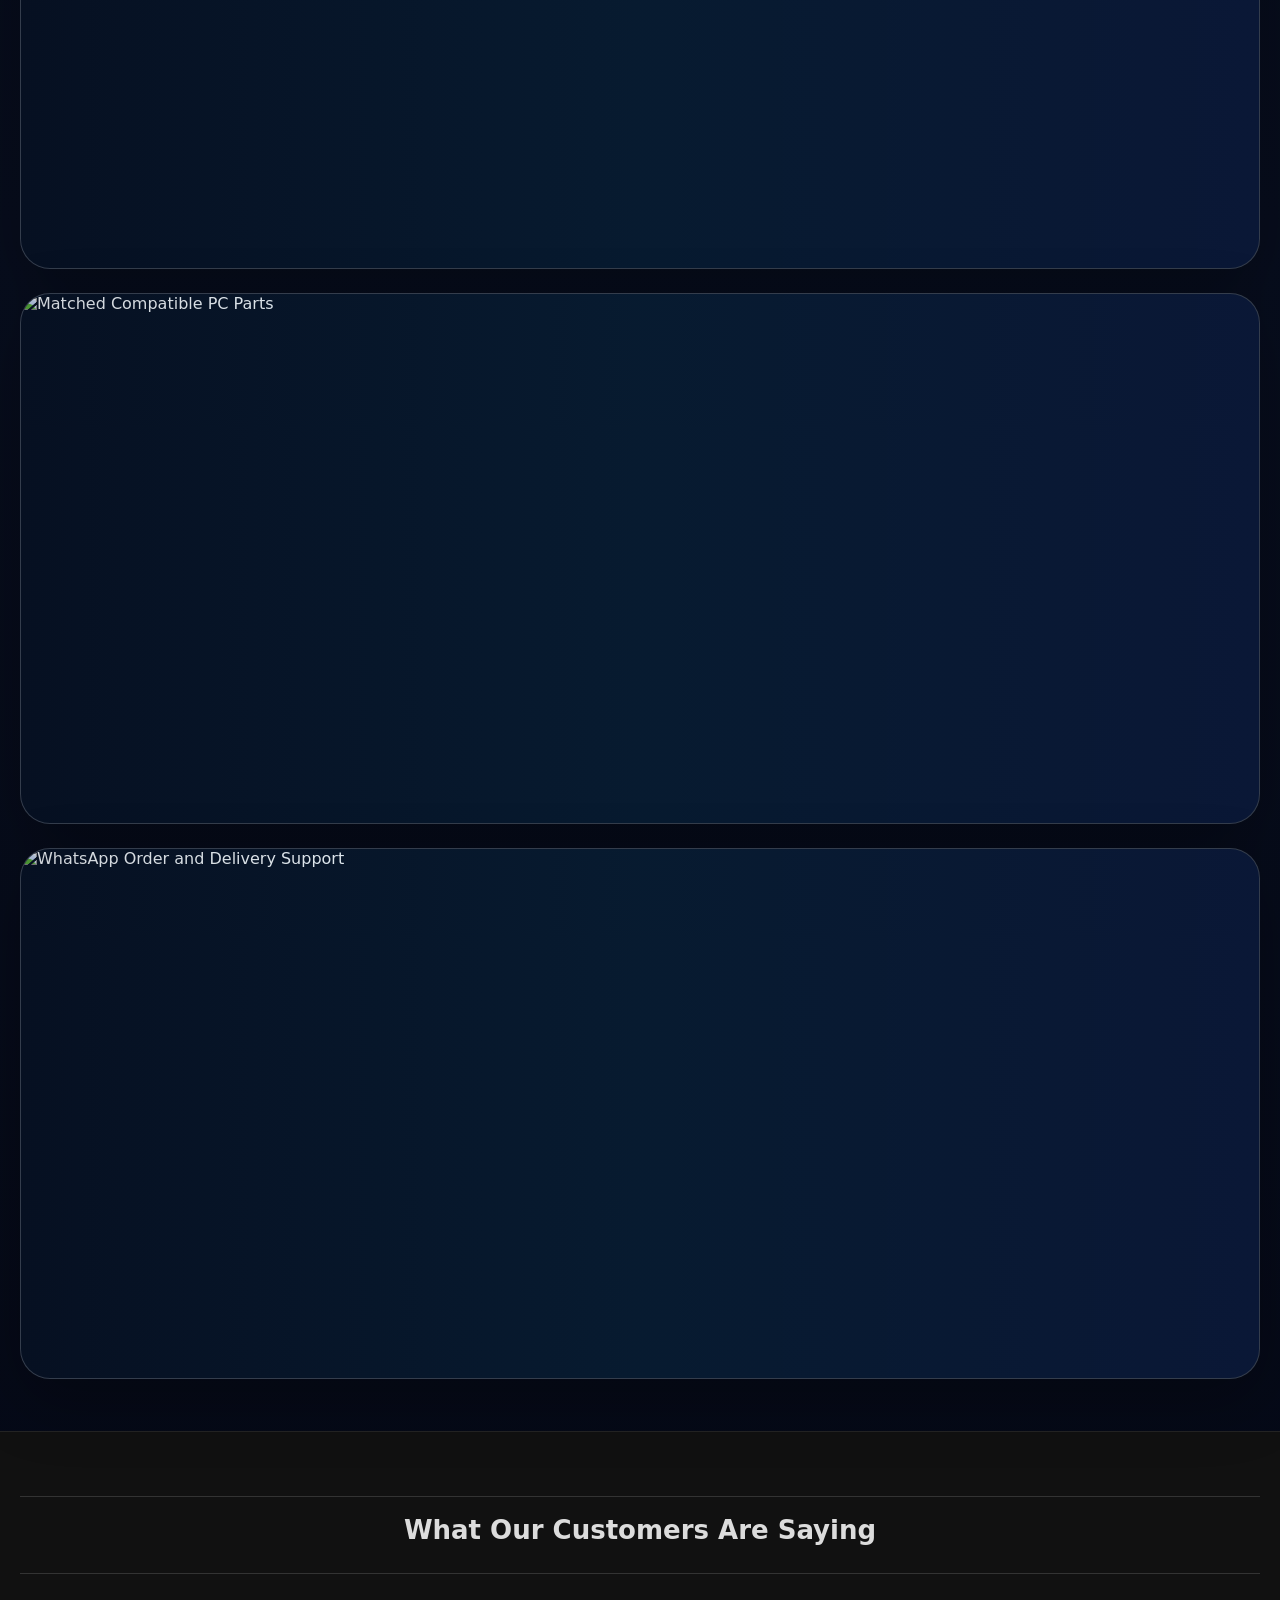
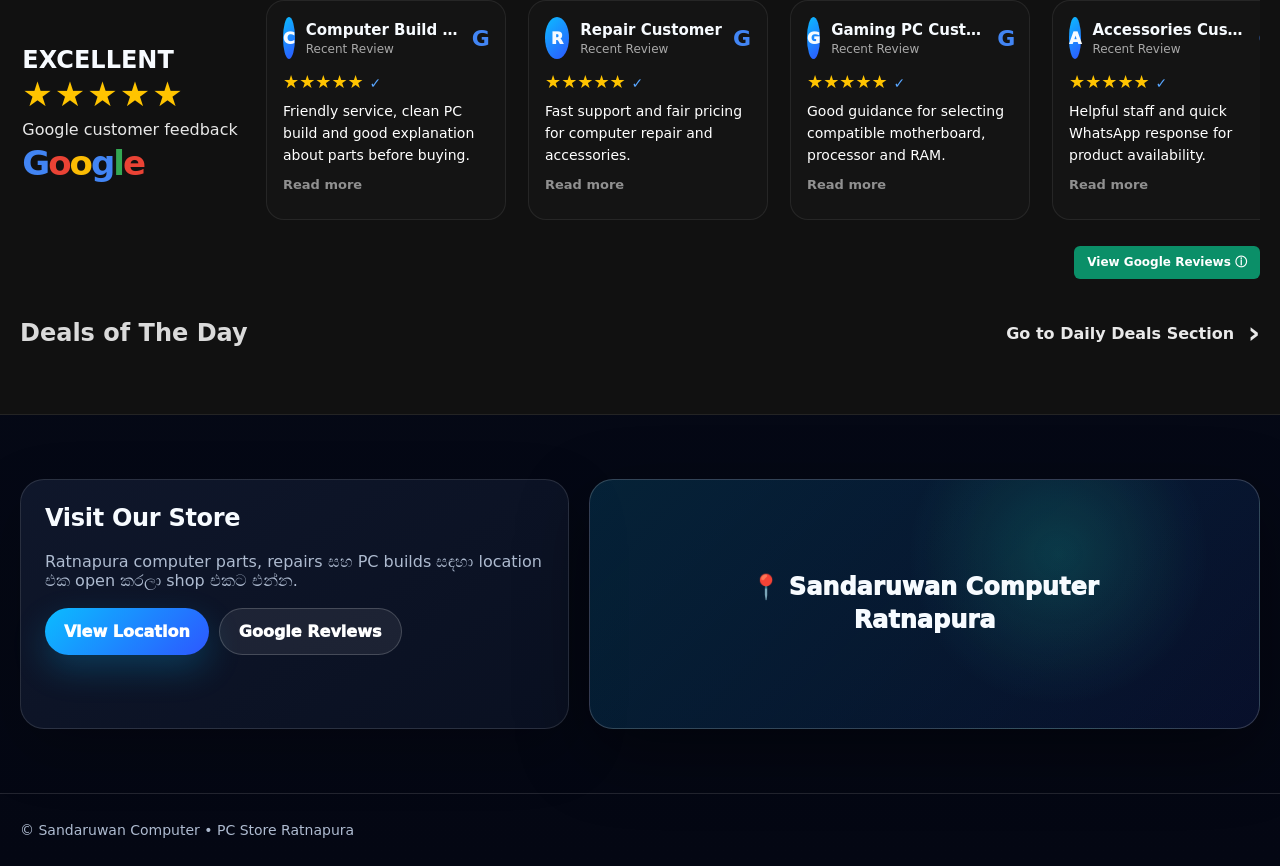
==== commit 3c8b4f39: "Add files via upload" ====
--- a/index.html
+++ b/index.html
@@ -4,7 +4,7 @@
   <meta charset="utf-8"><meta name="viewport" content="width=device-width, initial-scale=1">
   <title>Sandaruwan Computer | PC Store Ratnapura</title>
   <meta name="description" content="Sandaruwan Computer - PC builds, computer parts, online quotations and WhatsApp ordering in Ratnapura.">
-  <link rel="icon" href="assets/img/logo.jpg"><link rel="stylesheet" href="assets/css/style.css">
+  <link rel="icon" href="assets/img/logo.png"><link rel="stylesheet" href="assets/css/style.css">
   <style>
     /* Home page update: wide banners first + 1:1 pre-build product slider */
     .home-banner-hero{
@@ -121,7 +121,7 @@
   <header class="navbar">
     <div class="container nav-wrap">
       <a class="brand" href="index.html" aria-label="Sandaruwan Computer Home">
-        <img class="logo" src="assets/img/logo.jpg" alt="Sandaruwan Computer Logo">
+        <img class="logo" src="assets/img/logo.png" alt="Sandaruwan Computer Logo">
         <div class="brand-title">Sandaruwan Computer<span>Ratnapura PC Store</span></div>
       </a>
       <button class="btn btn-ghost btn-small mobile-menu" id="mobileMenuBtn">Menu</button>
@@ -136,10 +136,12 @@
     <section class="home-banner-hero">
       <div class="container">
         <div class="wide-banner-carousel home-main-slider" aria-label="Sandaruwan Computer promotional banners">
-          <div class="wide-banner-slide active"><img src="assets/img/02.jpg" alt="Online Quotation PDF Banner"></div>
-          <div class="wide-banner-slide"><img src="assets/img/01.jpg" alt="Used and New Computer Parts Banner"></div>
-          <div class="wide-banner-slide"><img src="assets/img/03.jpg" alt="Compatible PC Build Parts Banner"></div>
-          <div class="wide-banner-slide"><img src="assets/img/04.jpg" alt="WhatsApp Order Receipt Banner"></div>
+          <div class="wide-banner-slide active"><img src="assets/img/up1.png" alt="Online Quotation PDF Banner"></div>
+          <div class="wide-banner-slide"><img src="assets/img/up2.png" alt="Used and New Computer Parts Banner"></div>
+          <div class="wide-banner-slide"><img src="assets/img/up3.png" alt="Compatible PC Build Parts Banner"></div>
+          <div class="wide-banner-slide"><img src="assets/img/up4.png" alt="WhatsApp Order Receipt Banner"></div>
+          <div class="wide-banner-slide"><img src="assets/img/up5.png" alt="Compatible PC Build Parts Banner"></div>
+          <div class="wide-banner-slide"><img src="assets/img/up6.png" alt="WhatsApp Order Receipt Banner"></div>
           <div class="slide-dots wide-dots" id="wideBannerDots" aria-hidden="true"></div>
         </div>
         <div class="hero-quick-actions" aria-label="Quick actions">
@@ -164,23 +166,23 @@
         <div class="prebuild-home-window" aria-label="Pre Build PC product slider">
           <div class="prebuild-home-track" id="homePrebuildTrack">
             <a class="home-prebuild-card" href="prebuild.html">
-              <img src="assets/img/prebuild/prebuild-office-ddr3.jpg" alt="Office Value PC">
+              <img src="assets/img/prebuild.png" alt="Office Value PC">
               <div class="home-prebuild-card-content"><small>Best Budget</small><h3>Office Value PC</h3><div class="home-price">From Rs. 58,500</div><div class="home-spec">Core i5 4th Gen • 8GB DDR3 • SSD</div></div>
             </a>
             <a class="home-prebuild-card" href="prebuild.html">
-              <img src="assets/img/prebuild/prebuild-study-ddr4.jpg" alt="Study Home PC">
+              <img src="assets/img/prebuild/prebuild1.png" alt="Study Home PC">
               <div class="home-prebuild-card-content"><small>DDR4 Value</small><h3>Study / Home PC</h3><div class="home-price">From Rs. 79,500</div><div class="home-spec">Core i5 6th Gen • 8GB DDR4 • SSD</div></div>
             </a>
             <a class="home-prebuild-card" href="prebuild.html">
-              <img src="assets/img/prebuild/prebuild-gaming-starter.jpg" alt="Gaming Starter PC">
+              <img src="assets/img/prebuild/prebuild2.png" alt="Gaming Starter PC">
               <div class="home-prebuild-card-content"><small>Popular</small><h3>Gaming Starter PC</h3><div class="home-price">From Rs. 128,000</div><div class="home-spec">Core i5 8th Gen • 16GB DDR4 • GPU option</div></div>
             </a>
             <a class="home-prebuild-card" href="prebuild.html">
-              <img src="assets/img/prebuild/prebuild-modern-i3.jpg" alt="Modern Desktop PC">
+              <img src="assets/img/prebuild/prebuild3.png" alt="Modern Desktop PC">
               <div class="home-prebuild-card-content"><small>Newer Platform</small><h3>Modern Desktop PC</h3><div class="home-price">From Rs. 149,000</div><div class="home-spec">Core i3 10th Gen • DDR4 • Fast SSD</div></div>
             </a>
             <a class="home-prebuild-card" href="prebuild.html">
-              <img src="assets/img/prebuild/prebuild-custom.jpg" alt="Custom Build Package">
+              <img src="assets/img/prebuild/prebuild4.png" alt="Custom Build Package">
               <div class="home-prebuild-card-content"><small>Build Your Way</small><h3>Custom Build Package</h3><div class="home-price">Custom price</div><div class="home-spec">Matched motherboard • RAM • SSD • accessories</div></div>
             </a>
           </div>
@@ -192,9 +194,9 @@
     <section class="after-prebuild-banners" aria-label="Featured wide banners">
       <div class="container">
         <div class="wide-image-stack">
-          <div class="wide-image-reveal"><img src="assets/img/A.jpg" alt="Used and New Computer Parts"></div>
-          <div class="wide-image-reveal"><img src="assets/img/B.jpg" alt="Matched Compatible PC Parts"></div>
-          <div class="wide-image-reveal"><img src="assets/img/C.jpg" alt="WhatsApp Order and Delivery Support"></div>
+          <div class="wide-image-reveal"><img src="assets/img/down1.png" alt="Used and New Computer Parts"></div>
+          <div class="wide-image-reveal"><img src="assets/img/down2.png" alt="Matched Compatible PC Parts"></div>
+          <div class="wide-image-reveal"><img src="assets/img/down3.png" alt="WhatsApp Order and Delivery Support"></div>
         </div>
       </div>
     </section>
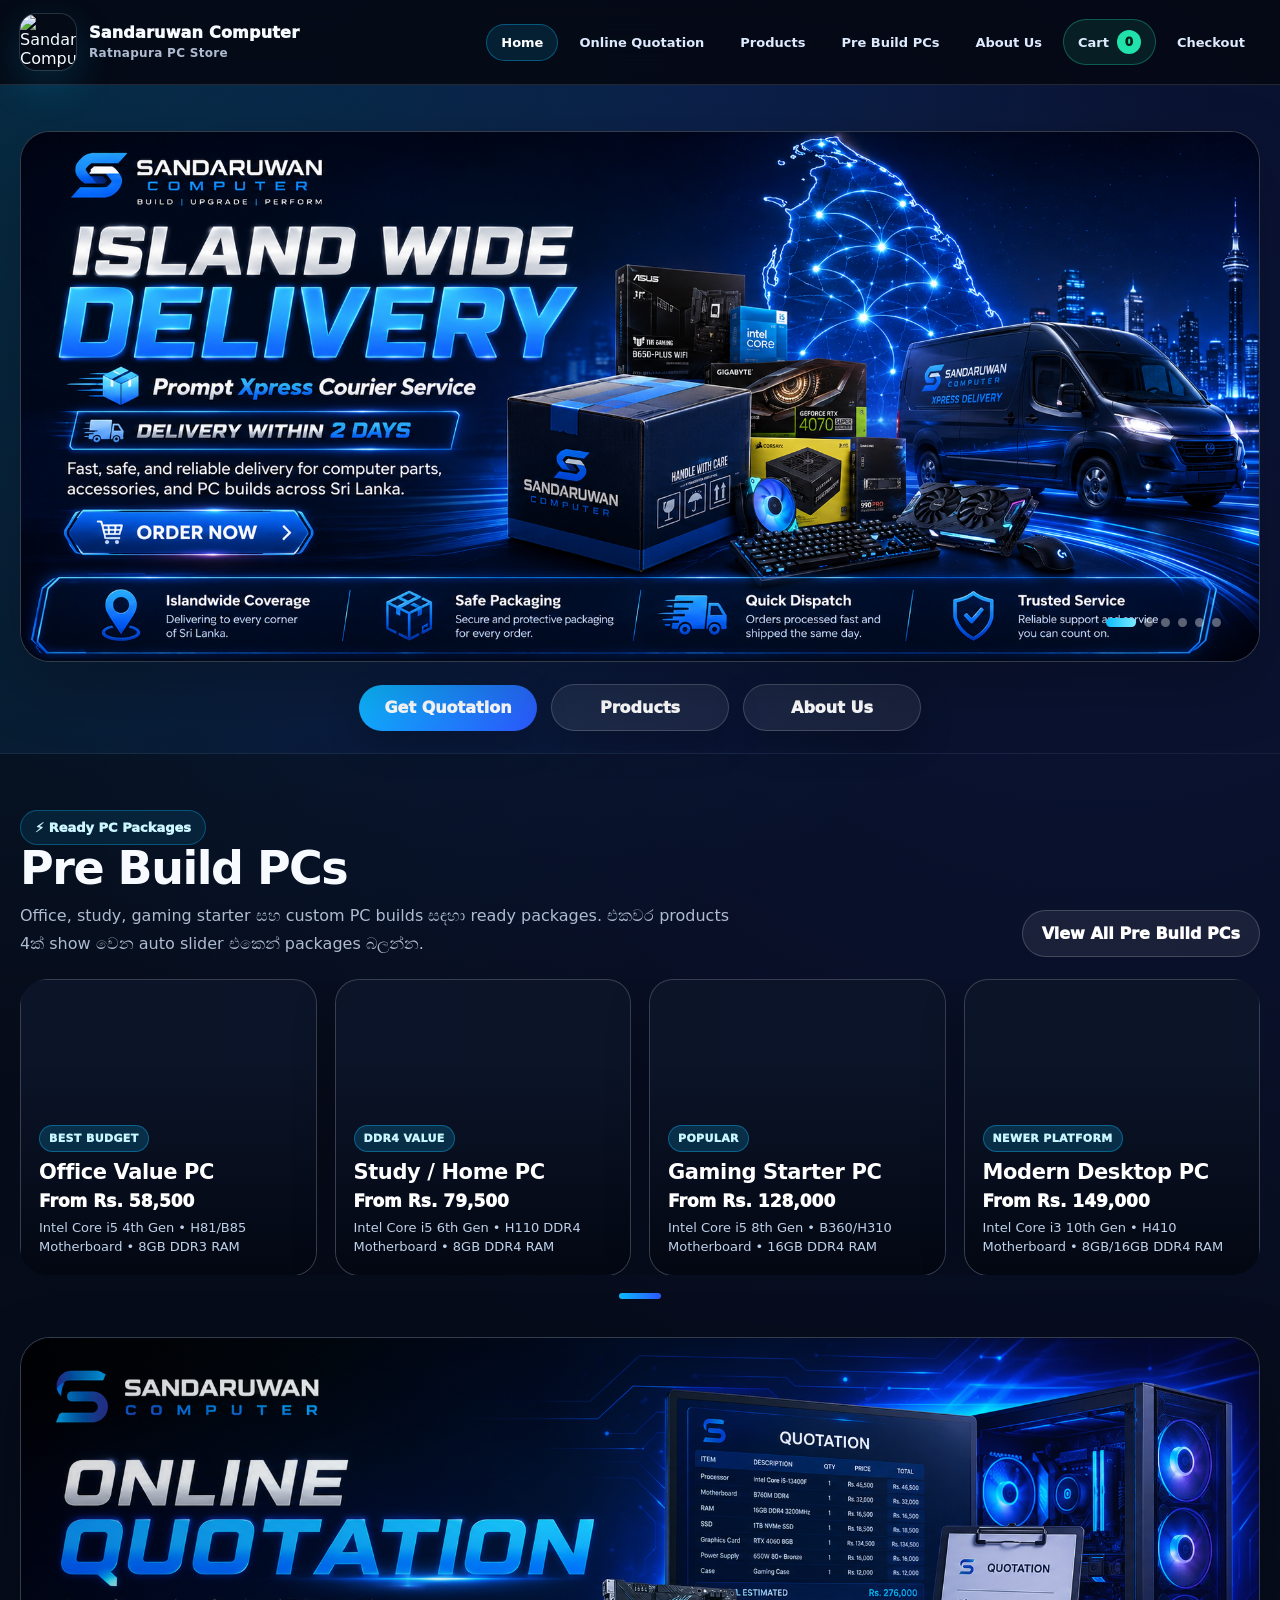
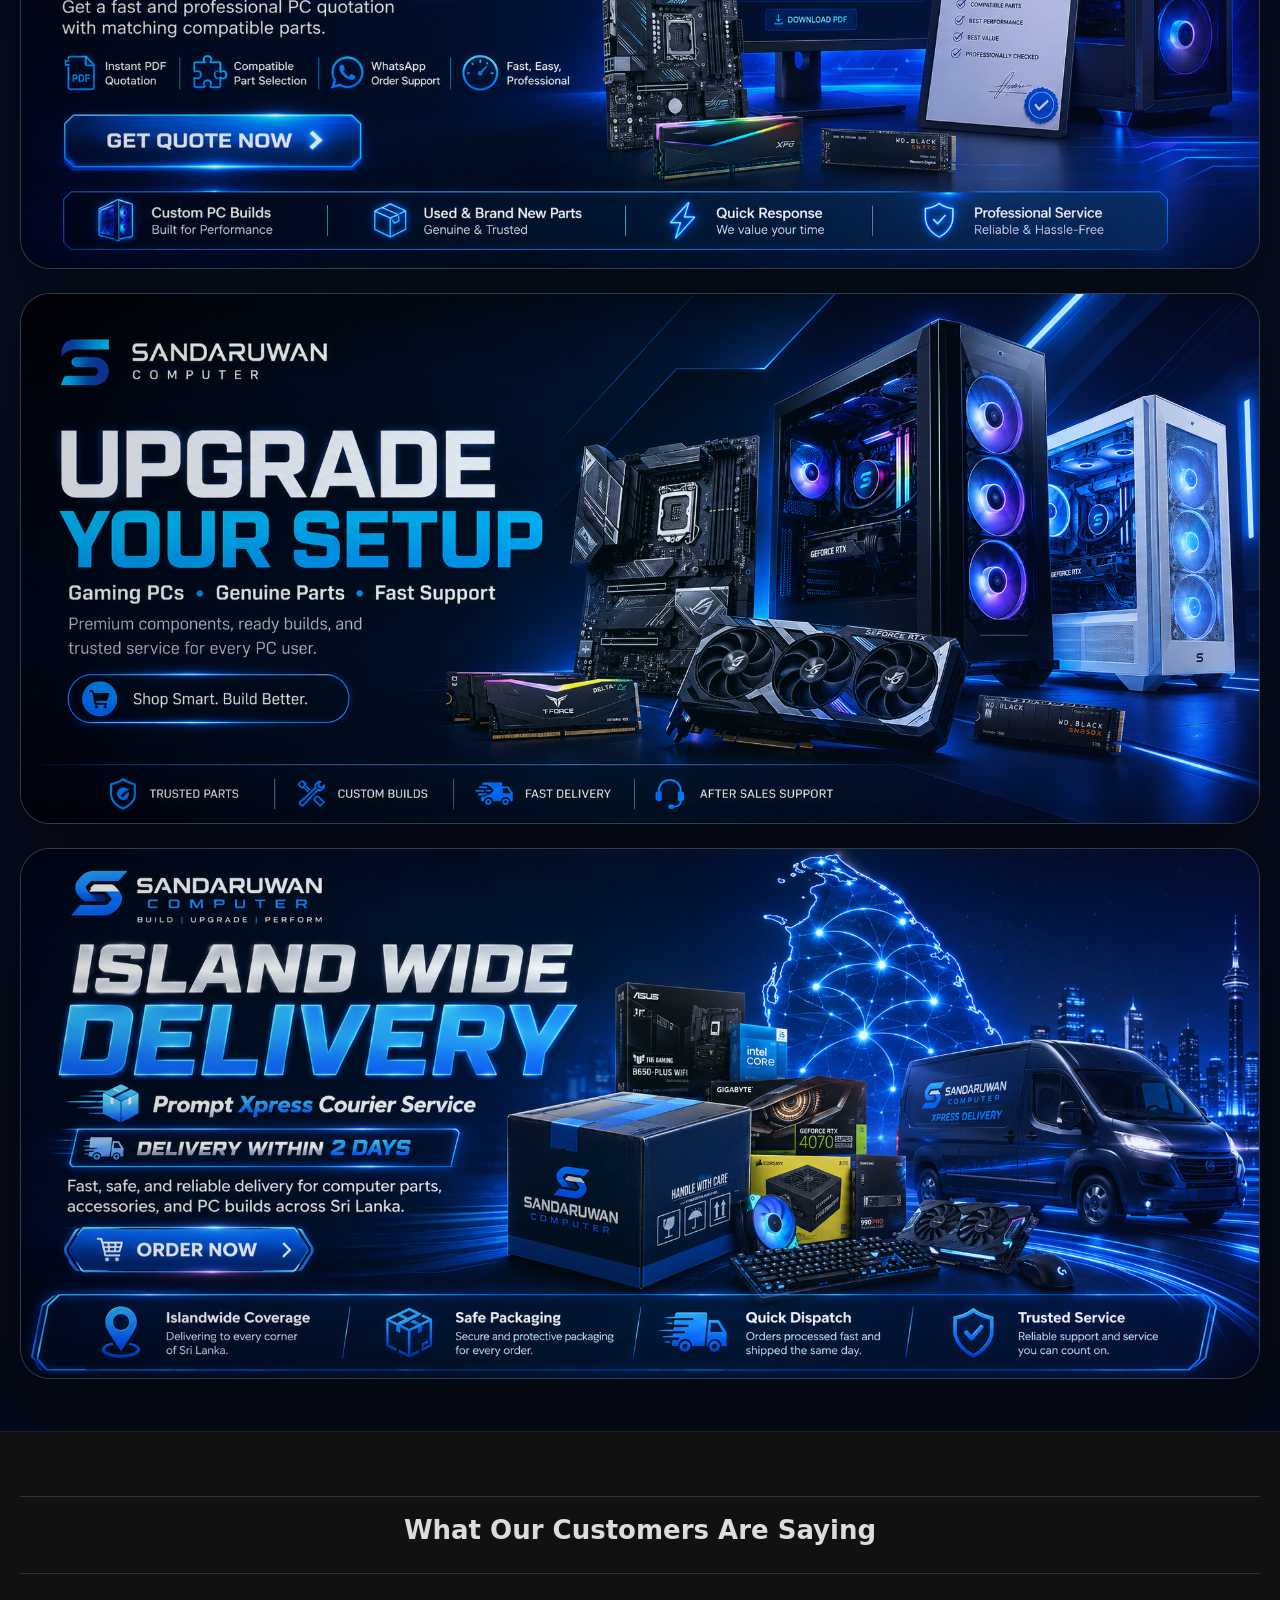
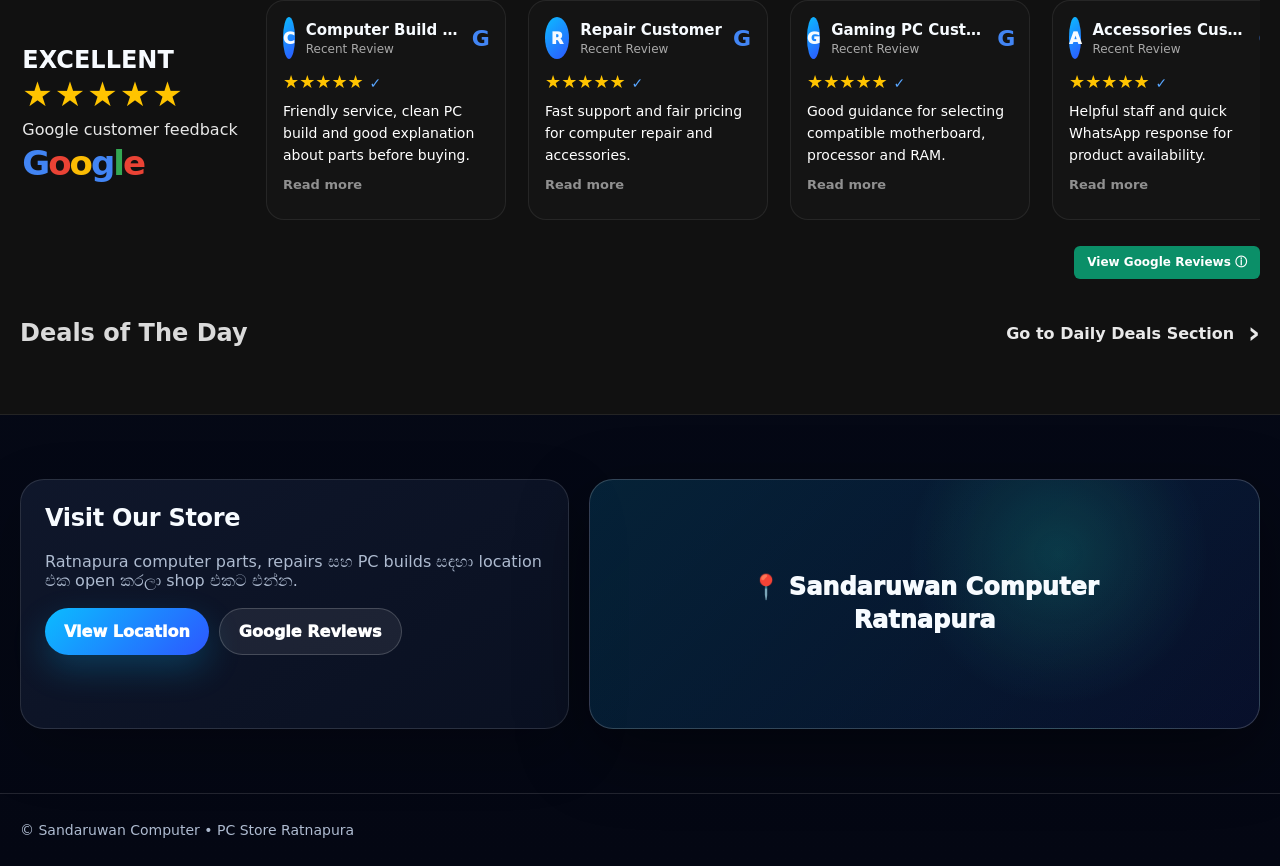
==== commit 5b401c37: "Add files via upload" ====
--- a/index.html
+++ b/index.html
@@ -115,13 +115,14 @@
       .home-main-slider .wide-banner-slide img{object-fit:contain !important;object-position:center center !important;background:#071225;}
       .home-main-slider .wide-dots{right:18px;bottom:12px;}
     }
-  </style>
+  .wide-image-reveal{display:block;text-decoration:none;cursor:pointer}.wide-image-reveal:hover img{transform:scale(1.012)}
+</style>
 </head>
 <body data-page="home">
   <header class="navbar">
     <div class="container nav-wrap">
       <a class="brand" href="index.html" aria-label="Sandaruwan Computer Home">
-        <img class="logo" src="assets/img/logo.png" alt="Sandaruwan Computer Logo">
+        <img class="logo" src="assets/img/logo.jpg" alt="Sandaruwan Computer Logo">
         <div class="brand-title">Sandaruwan Computer<span>Ratnapura PC Store</span></div>
       </a>
       <button class="btn btn-ghost btn-small mobile-menu" id="mobileMenuBtn">Menu</button>
@@ -165,26 +166,7 @@
 
         <div class="prebuild-home-window" aria-label="Pre Build PC product slider">
           <div class="prebuild-home-track" id="homePrebuildTrack">
-            <a class="home-prebuild-card" href="prebuild.html">
-              <img src="assets/img/prebuild.png" alt="Office Value PC">
-              <div class="home-prebuild-card-content"><small>Best Budget</small><h3>Office Value PC</h3><div class="home-price">From Rs. 58,500</div><div class="home-spec">Core i5 4th Gen • 8GB DDR3 • SSD</div></div>
-            </a>
-            <a class="home-prebuild-card" href="prebuild.html">
-              <img src="assets/img/prebuild/prebuild1.png" alt="Study Home PC">
-              <div class="home-prebuild-card-content"><small>DDR4 Value</small><h3>Study / Home PC</h3><div class="home-price">From Rs. 79,500</div><div class="home-spec">Core i5 6th Gen • 8GB DDR4 • SSD</div></div>
-            </a>
-            <a class="home-prebuild-card" href="prebuild.html">
-              <img src="assets/img/prebuild/prebuild2.png" alt="Gaming Starter PC">
-              <div class="home-prebuild-card-content"><small>Popular</small><h3>Gaming Starter PC</h3><div class="home-price">From Rs. 128,000</div><div class="home-spec">Core i5 8th Gen • 16GB DDR4 • GPU option</div></div>
-            </a>
-            <a class="home-prebuild-card" href="prebuild.html">
-              <img src="assets/img/prebuild/prebuild3.png" alt="Modern Desktop PC">
-              <div class="home-prebuild-card-content"><small>Newer Platform</small><h3>Modern Desktop PC</h3><div class="home-price">From Rs. 149,000</div><div class="home-spec">Core i3 10th Gen • DDR4 • Fast SSD</div></div>
-            </a>
-            <a class="home-prebuild-card" href="prebuild.html">
-              <img src="assets/img/prebuild/prebuild4.png" alt="Custom Build Package">
-              <div class="home-prebuild-card-content"><small>Build Your Way</small><h3>Custom Build Package</h3><div class="home-price">Custom price</div><div class="home-spec">Matched motherboard • RAM • SSD • accessories</div></div>
-            </a>
+            <div class="home-prebuild-card" style="display:grid;place-items:center;padding:22px;text-align:center;">Loading Pre Build PCs...</div>
           </div>
         </div>
         <div class="home-prebuild-progress" id="homePrebuildDots" aria-hidden="true"></div>
@@ -238,36 +220,6 @@
   <div class="toast" id="toast"></div>
   <script src="assets/js/config.js"></script><script src="assets/js/app.js"></script>
   <script>
-    (function(){
-      const track=document.getElementById('homePrebuildTrack');
-      const dotsWrap=document.getElementById('homePrebuildDots');
-      if(!track||!dotsWrap)return;
-      const cards=Array.from(track.children);
-      let index=0;
-      function visibleCount(){
-        if(window.innerWidth<=560)return 1;
-        if(window.innerWidth<=820)return 2;
-        if(window.innerWidth<=1050)return 3;
-        return 4;
-      }
-      function maxIndex(){return Math.max(0,cards.length-visibleCount());}
-      function renderDots(){
-        const total=maxIndex()+1;
-        dotsWrap.innerHTML=Array.from({length:total},(_,i)=>'<span class="home-prebuild-dot '+(i===index?'active':'')+'"></span>').join('');
-      }
-      function move(){
-        const gap=parseFloat(getComputedStyle(track).gap)||18;
-        const cardWidth=cards[0] ? cards[0].getBoundingClientRect().width : 0;
-        if(index>maxIndex())index=0;
-        track.style.transform='translateX('+(-(cardWidth+gap)*index)+'px)';
-        renderDots();
-      }
-      let timer=setInterval(function(){index=index>=maxIndex()?0:index+1;move();},3200);
-      window.addEventListener('resize',function(){clearTimeout(window.__homePrebuildResize);window.__homePrebuildResize=setTimeout(move,160);});
-      track.addEventListener('mouseenter',function(){clearInterval(timer);});
-      track.addEventListener('mouseleave',function(){timer=setInterval(function(){index=index>=maxIndex()?0:index+1;move();},3200);});
-      move();
-    })();
 
     (function(){
       const revealItems=document.querySelectorAll('.wide-image-reveal');
